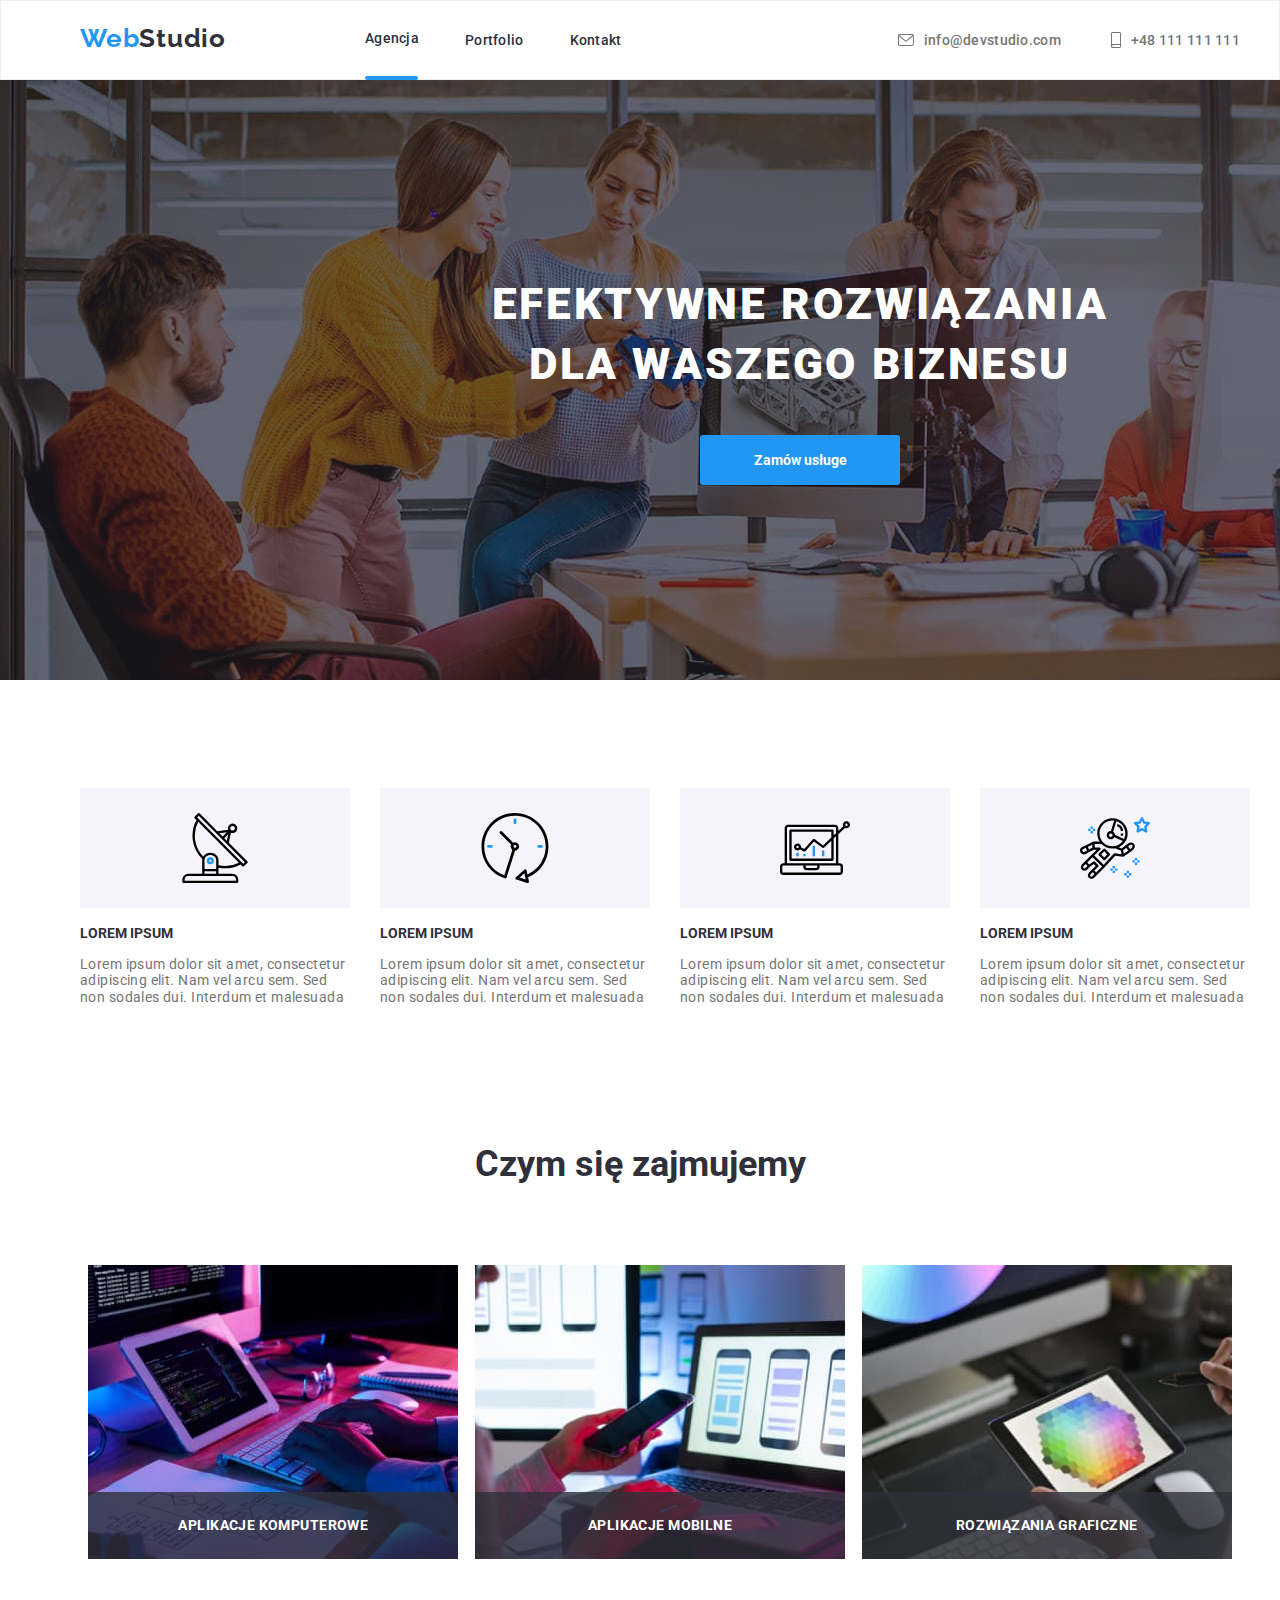
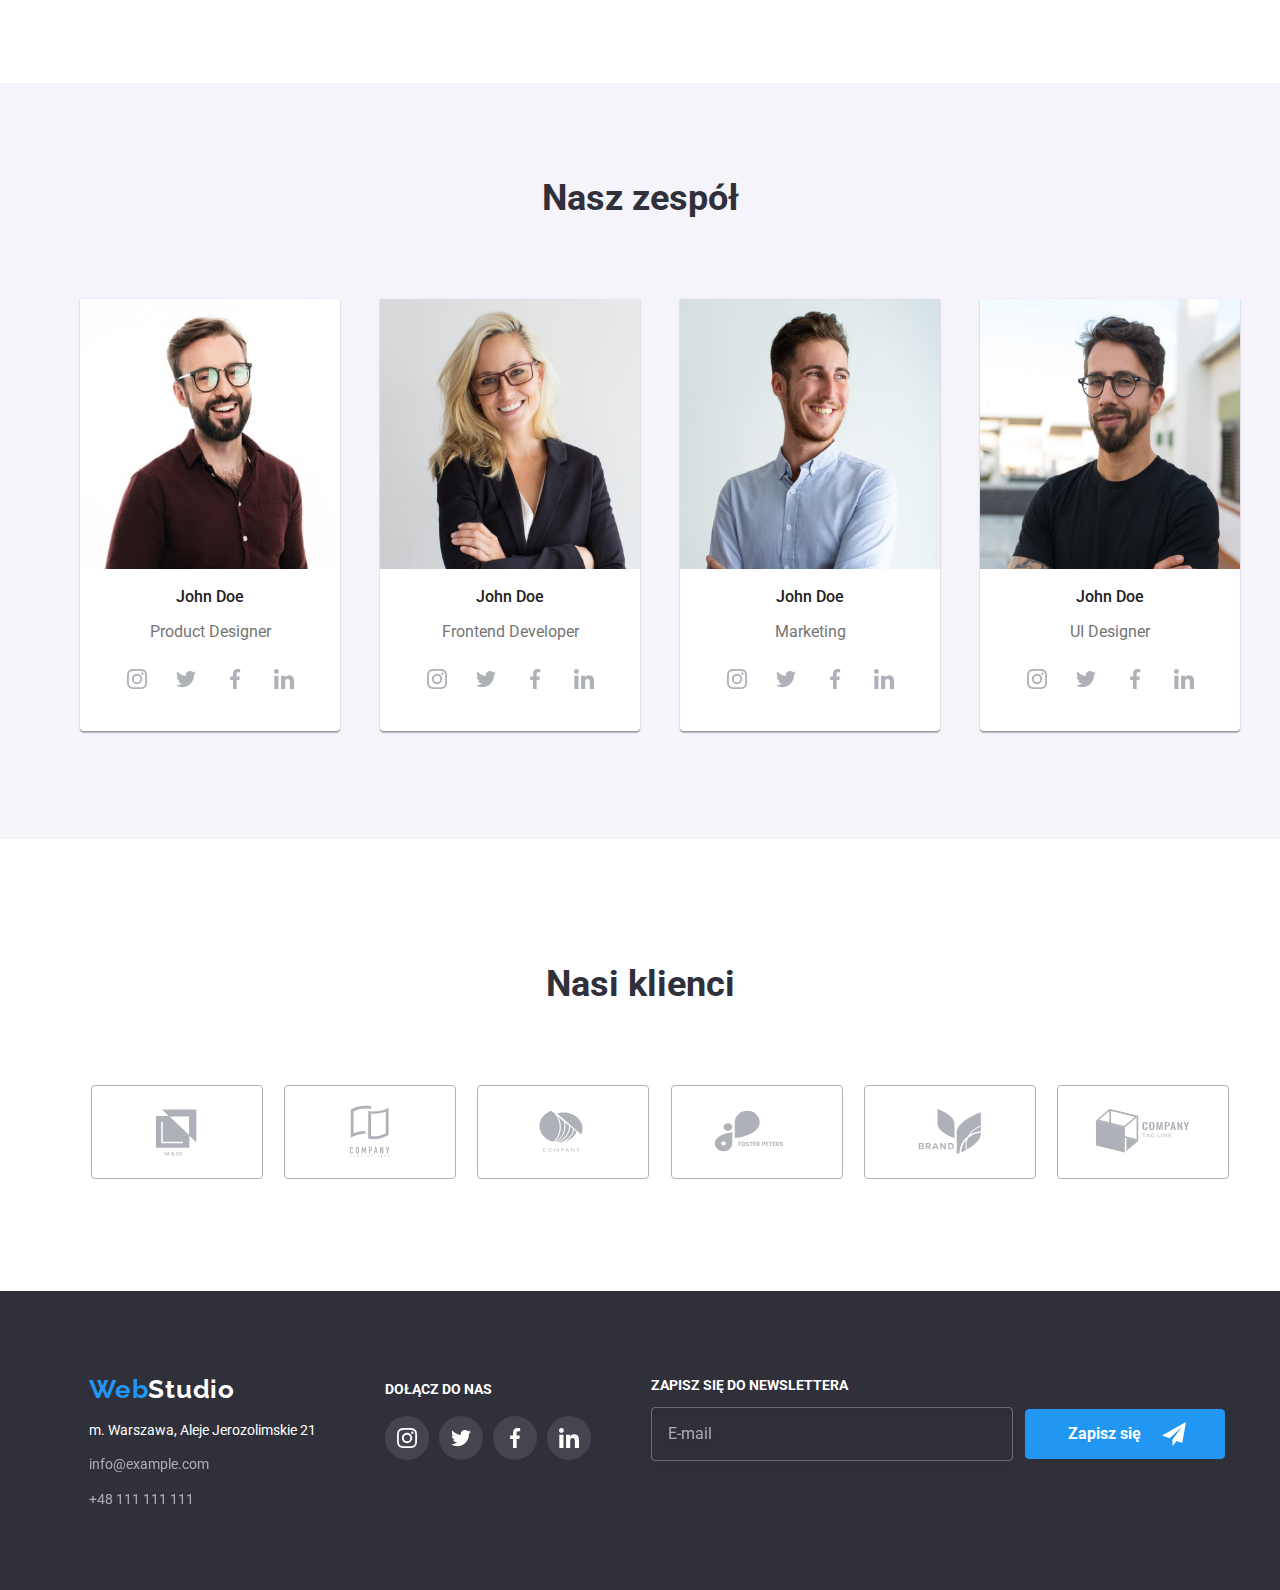
==== index.html @ 708cd302 "commit to main" ====
<!DOCTYPE html>
<html lang="pl">
<head>
    <meta charset="UTF-8">
    <meta http-equiv="X-UA-Compatible" content="IE=edge">
    <meta name="viewport" content="width=device-width, initial-scale=1.0">
    <title>Main Page</title>
    <link rel="stylesheet" href="./css/norm.css">
    <link rel="stylesheet" href="./css/style.css">
    <link href="https://fonts.googleapis.com/css2?family=Roboto:wght@400;500;700;900&display=swap" rel="stylesheet">
    <link href="https://fonts.googleapis.com/css2?family=Raleway:wght@700&display=swap" rel="stylesheet">
</head>
<body>
    <header>
        <div class="container">
            <nav class="navigation">
                    
                <ul class="nav-menu">
                    <li><a href="./index.html" class="logo"><span class="web">Web</span>Studio</a></li>
                    <li class="link"><a href="./index.html">Agencja</a>
                    <div class="underline"></div></li>
                    <li class="link"><a href="./portfolio.html">Portfolio</a></li>
                    <li class="link"><a href="#">Kontakt</a></li>
    
                </ul>

            <address>
                <ul class="header-address">
                        <li><a href="mailto:info@devstudio.com" class="mail"><svg class="icon" width="16" height="12">
                                <use href="./images/icons.svg#icon-envelope"></use>
                            </svg>
                            info@devstudio.com
                        </a>
                        </li>
                        <li><a href="tel:+48111111111" class="phone"><svg class="icon" width="10" height="16">
                                <use href="./images/icons.svg#icon-smartphone"></use>
                            </svg>
                           +48 111 111 111
                        </a>
                        </li>
                </ul>
                
            </address>
            </nav>
        </div>
    </header>
       
    <main> 
       <section class="slider">
            <div class="container">
                <h1>EFEKTYWNE ROZWIĄZANIA DLA WASZEGO BIZNESU</h1>
            
                <input type="button" class="service-button" value="Zamów usługe" data-modal-open>
             </div>
        </section>


    
    <section class="text-section">
        
     <div class="container">
            <ul class="lorem-ipsum" >
            
                <li class="lorem">
                    <svg class="lorem-icons" width="70" height="70">
                        <use href="./images/icons.svg#icon-antenna-1"></use>
                    </svg>
                    <h3>LOREM IPSUM</h3>
                    <p>Lorem ipsum dolor sit amet, consectetur adipiscing elit. Nam vel arcu sem. Sed non sodales dui. Interdum et malesuada</p></li>
                <li class="lorem">
                    <svg class="lorem-icons" width="70" height="70">
                        <use href="./images/icons.svg#icon-clock-1"></use>
                    </svg>
                    <h3>LOREM IPSUM</h3>
                    <p>Lorem ipsum dolor sit amet, consectetur adipiscing elit. Nam vel arcu sem. Sed non sodales dui. Interdum et malesuada</p></li>
                <li class="lorem">
                    <svg class="lorem-icons" width="70" height="70">
                        <use href="./images/icons.svg#icon-diagram-1"></use>
                    </svg>
                    <h3>LOREM IPSUM</h3>
                    <p>Lorem ipsum dolor sit amet, consectetur adipiscing elit. Nam vel arcu sem. Sed non sodales dui. Interdum et malesuada</p></li>
                <li class="lorem">
                    <svg class="lorem-icons" width="70" height="70">
                        <use href="./images/icons.svg#icon-astronaut-1"></use>
                    </svg>
                    <h3>LOREM IPSUM</h3>
                    <p>Lorem ipsum dolor sit amet, consectetur adipiscing elit. Nam vel arcu sem. Sed non sodales dui. Interdum et malesuada</p></li>
       
            </ul>
        </div>
    </section>
    
    <section class="doing">
        <div class="container">
            
            <h2>Czym się zajmujemy</h2>

                    <ul>
                        <li class="item-list">
                            
                                <img src="images/box1.jpg" width="370" height="294" alt="Programowanie na laptopie">
                                <p class="doing-examples">Aplikacje komputerowe</p>
                             

                        </li>
                        
                        <li class="item-list">
                                <img src="images/box2.jpg" width="370" height="294" alt="Programista używa telefonu przy laptopie">
                                <p class="doing-examples">Aplikacje mobilne</p>
                            
                        </li>

                        <li class="item-list">
                                <img src="images/box3.jpg" width="370" height="294" alt="Programista używa tableta przy laptopie">
                                <p class="doing-examples">Rozwiązania graficzne</p>

                        </li>

                    </ul>
                    

        </div>
    </section>
        
        <section class="team">

            <h2>Nasz zespół</h2>
           
            <div class="container">
                <ul class="our-team">
                    <li class="team-card"><img src="images/img(1).jpg" width="260" height="270" alt="Product Designer">
                        <p class="name">John Doe</p>
                        <p class="job">Product Designer</p>
                        <ul class="social-icons">
                            <li class="circle"><a href="#">
                                <svg class="social-media" width="20" height="20"> 
                                    <use href="./images/icons.svg#icon-instagram-2"></use>
                                </svg> </a></li>
                            <li class="circle"><a href="#">
                                <svg class="social-media" width="20" height="20">
                                      <use href="./images/icons.svg#icon-twitter-1"></use>
                                </svg></a></li>
                            <li class="circle"><a href="#">
                                <svg class="social-media" width="20" height="20">
                                      <use href="./images/icons.svg#icon-facebook-1"></use>
                                </svg></a></li>
                            <li class="circle"><a href="#">
                                <svg class="social-media" width="20" height="20">
                                        <use href="./images/icons.svg#icon-linkedin-1"></use>
                                </svg></a></li>
                        </ul>
                    </li>
                
                    <li class="team-card"><img src="images/img.jpg" width="260" height="270" alt="Frontend Developer">
                        <p class="name">John Doe</p>
                        <p class="job">Frontend Developer</p>
                        <ul class="social-icons">
                            <li class="circle"><a href="#">
                                <svg class="social-media" width="20" height="20">
                               <use href="./images/icons.svg#icon-instagram-2"></use>
                                </svg></a></li>
                            <li class="circle"><a href="#">
                                <svg class="social-media" width="20" height="20">
                               <use href="./images/icons.svg#icon-twitter-1"></use>
                                </svg></a></li>
                            <li class="circle"><a href="#">
                                <svg class="social-media" width="20" height="20">
                                    <use href="./images/icons.svg#icon-facebook-1"></use>
                                </svg></a></li>
                            <li class="circle"><a href="#">
                                <svg class="social-media" width="20" height="20">
                                        <use href="./images/icons.svg#icon-linkedin-1"></use>
                                </svg></a></li>
                        </ul>
                    </li>

                    <li class="team-card"><img src="images/img(2).jpg" width="260" height="270" alt="Marketing">
                        <p class="name">John Doe</p>
                        <p class="job">Marketing</p>
                        <ul class="social-icons">
                            <li class="circle"><a href="#">
                                <svg class="social-media" width="20" height="20">
                                    <use href="./images/icons.svg#icon-instagram-2"></use>
                                </svg></a></li>
                            <li class="circle"><a href="#">
                                <svg class="social-media" width="20" height="20">
                                    <use href="./images/icons.svg#icon-twitter-1"></use>
                                </svg></a></li>
                            <li class="circle"><a href="#">
                                <svg class="social-media" width="20" height="20">
                                    <use href="./images/icons.svg#icon-facebook-1"></use>
                                </svg></a></li>
                            <li class="circle"><a href="#">
                                <svg class="social-media" width="20" height="20">
                                    <use href="./images/icons.svg#icon-linkedin-1"></use>
                                </svg></a></li>
                        </ul>
                    </li>
                    <li class="team-card"><img src="images/img(3).jpg" width="260" height="270" alt="UI Designer">
                        <p class="name">John Doe</p>
                        <p class="job">UI Designer</p>
                        <ul class="social-icons">
                            <li class="circle"><a href="#">
                                <svg class="social-media" width="20" height="20">
                                    <use href="./images/icons.svg#icon-instagram-2"></use>
                                </svg></a></li>
                            <li class="circle"><a href="#">
                                <svg class="social-media" width="20" height="20">
                                    <use href="./images/icons.svg#icon-twitter-1"></use>
                                </svg></a></li>
                            <li class="circle"><a href="#">
                                <svg class="social-media" width="20" height="20">
                                    <use href="./images/icons.svg#icon-facebook-1"></use>
                                </svg></a></li>
                            <li class="circle"><a href="#">
                                <svg class="social-media" width="20" height="20">
                                    <use href="./images/icons.svg#icon-linkedin-1"></use>
                                </svg></a></li>
                        </ul>
                    </li>
                </ul>
            </div>

    </section>

    <section class="clients">
        <h2>Nasi klienci</h2>
        <div class="container">
            <ul class="our-clients">
                <li><a href="#">
                    <svg class="clients-icons" width="106px" height="60px"> 
                    <use href="./images/icons.svg#icon-Logo"></use>
                </svg></a></li>
                <li><a href="#">
                    <svg class="clients-icons" width="106px" height="60px">
                    <use href="./images/icons.svg#icon-Logo-1"></use>
                </svg></a></li>
                <li><a href="#">
                    <svg class="clients-icons" width="106px" height="60px">
                    <use href="./images/icons.svg#icon-Logo-2"></use>
                </svg></a></li>
                <li><a href="#">
                    <svg class="clients-icons" width="106px" height="60px">
                    <use href="./images/icons.svg#icon-Logo-3"></use>
                </svg></a></li>
                <li><a href="#">
                    <svg class="clients-icons" width="106px" height="60px">
                    <use href="./images/icons.svg#icon-Logo-4"></use>
                </svg></a></li>
                <li><a href="#">
                    <svg class="clients-icons" width="106px" height="60px">
                    <use href="./images/icons.svg#icon-Logo-5"></use>
                </svg></a></li>
            </ul>
        </div>
    </section>
    
</main>

<footer class="footer-nav">

    <div class="container">
        <div class="three-blocks">

                <address class='contact'>
                        <ul class="footer-contact">
                            <li class="footer-logo"><a href="index.html"><span class="web">Web</span>Studio</a></li>
                            <li>m. Warszawa, Aleje Jerozolimskie 21</li>
                            <li><a href="mailto:info@example.com" class="transparent">info@example.com</a></li>
                            <li><a href="tel:+48111111111" class="transparent">+48 111 111 111</a></li>
                        </ul>

                    </address>

                    <div class="footer-social">

                     <h4 class="join-us">DOŁĄCZ DO NAS</h4>

                        <ul class="social-icons-footer">
                            <li class="footer-circle"><a href="#">
                                <svg class="social-media-footer" width="20" height="20">
                                <use href="./images/icons.svg#icon-instagram-2"></use>
                                </svg></a></li>
                                <li class="footer-circle"><a href="#">
                                <svg class="social-media-footer" width="20" height="20">
                                <use href="./images/icons.svg#icon-twitter-1"></use>
                                </svg></a></li>
                                <li class="footer-circle"><a href="#">
                                <svg class="social-media-footer" width="20" height="20">
                                <use href="./images/icons.svg#icon-facebook-1"></use>
                                </svg></a></li>
                                <li class="footer-circle"><a href="#">
                                <svg class="social-media-footer" width="20" height="20">
                                <use href="./images/icons.svg#icon-linkedin-1"></use>
                                </svg></a></li>
                        </ul>
                    </div>

                    <div class="footer-newsletter">
                        <p>ZAPISZ SIĘ DO NEWSLETTERA</p>
                        <div class="newsletter-box">
                            <form>
                                <label for="email" class="newsletter-mail">
                                    <input type="email" name="email" placeholder="E-mail" required>
                                </label>
                            </form>
                                <div class="send-button">
                                    <button class="button-newsletter" data-modal-open type="submit">Zapisz się
                                    <svg class="send-icon" width="24" height="24"><use href="./images/icons.svg#icon-icon-send"></use></svg>
                                        </button>
                                </div>
                            
                        </div>
                    </div>
        </div>
    </div>
    

</footer>

<div class="backdrop is-hidden" data-modal>
    <div class="modal">
        <button type="button" class="close-btn" data-modal-close><svg class="close" width="11" height="11"><use href="./images/icons.svg#icon-Vector-5"></use></svg></button>
                   
                 <form>
                                       
                        <h3>Zostaw swoje dane w formularzu poniżej</h3>

                        <div class="box-modal">
                           
                           <div class="modal-label">
                            <label for="name">
                                    Imie</label>
                                    
                                    <input type="text" name="username" id="name" class="form-input"/>
                                    <svg class="modal-icon" width="12" height="12">
                                        <use href="images/icons.svg#icon-Vector-4"></use>
                                    </svg>
                            </div>

                            <div class="modal-label">
                                <label for="phone">
                                    Telefon
                                </label>
                                
                                    <input type="tel" name="phone" id="phone" class="form-input" />
                                    <svg class="modal-icon" width="13" height="13">
                                        <use href="images/icons.svg#icon-Vector-2"></use>
                                    </svg>
                            </div>
                            
                            <div class="modal-label">
                                <label for="user_email">
                                    Email
                                    </label>
                                    <input type="email" name="email" id="user_email" class="form-input" />
                                    <svg class="modal-icon" width="15" height="12">
                                        <use href="images/icons.svg#icon-Vector-3"></use>
                                    </svg>


                            </div>
                            <div class="modal-label">
                                    <label>
                                        Komentarz
                                     </label>

                                        <textarea name="feedback" rows="5" placeholder="Wprowadź tekst"  class="form-textarea"></textarea>
                            </div>
                        
                       
                                
                             <label class="custom-checkbox">
                                        <input type="checkbox" name="accept" value="reg-accept" required />
                                        <span class="checkbox-icon">
                                        <svg width="16px" height="15px">
                                            <use href="images/icons.svg#icon-Vector"></use>
                                        </svg>
                                    </span>
                                        <span class="checkbox-label">Oświadczam iż akceptuję <a href="#">Regulamin</a> i <a href="#">Politykę Prywatności</a>
                                        </span>
                                        
                                </label>

                            <button type="submit" class="modal-button">Wyślij</button>
                        </div>
                    </form>
            
        </div>
    </div>
</div>


<script src="./js/modal.js"></script>
</body>

</html>
---- css/norm.css ----
/*! normalize.css v8.0.1 | MIT License | github.com/necolas/normalize.css */

/* Document
   ========================================================================== */

/**
 * 1. Correct the line height in all browsers.
 * 2. Prevent adjustments of font size after orientation changes in iOS.
 */

html {
    line-height: 1.15;
    /* 1 */
    -webkit-text-size-adjust: 100%;
    /* 2 */
}

/* Sections
   ========================================================================== */

/**
 * Remove the margin in all browsers.
 */

body {
    margin: 0;
}

/**
 * Render the `main` element consistently in IE.
 */

main {
    display: block;
}

/**
 * Correct the font size and margin on `h1` elements within `section` and
 * `article` contexts in Chrome, Firefox, and Safari.
 */

h1 {
    font-size: 2em;
    margin: 0.67em 0;
}

/* Grouping content
   ========================================================================== */

/**
 * 1. Add the correct box sizing in Firefox.
 * 2. Show the overflow in Edge and IE.
 */

hr {
    box-sizing: content-box;
    /* 1 */
    height: 0;
    /* 1 */
    overflow: visible;
    /* 2 */
}

/**
 * 1. Correct the inheritance and scaling of font size in all browsers.
 * 2. Correct the odd `em` font sizing in all browsers.
 */

pre {
    font-family: monospace, monospace;
    /* 1 */
    font-size: 1em;
    /* 2 */
}

/* Text-level semantics
   ========================================================================== */

/**
 * Remove the gray background on active links in IE 10.
 */

a {
    background-color: transparent;
}

/**
 * 1. Remove the bottom border in Chrome 57-
 * 2. Add the correct text decoration in Chrome, Edge, IE, Opera, and Safari.
 */

abbr[title] {
    border-bottom: none;
    /* 1 */
    text-decoration: underline;
    /* 2 */
    text-decoration: underline dotted;
    /* 2 */
}

/**
 * Add the correct font weight in Chrome, Edge, and Safari.
 */

b,
strong {
    font-weight: bolder;
}

/**
 * 1. Correct the inheritance and scaling of font size in all browsers.
 * 2. Correct the odd `em` font sizing in all browsers.
 */

code,
kbd,
samp {
    font-family: monospace, monospace;
    /* 1 */
    font-size: 1em;
    /* 2 */
}

/**
 * Add the correct font size in all browsers.
 */

small {
    font-size: 80%;
}

/**
 * Prevent `sub` and `sup` elements from affecting the line height in
 * all browsers.
 */

sub,
sup {
    font-size: 75%;
    line-height: 0;
    position: relative;
    vertical-align: baseline;
}

sub {
    bottom: -0.25em;
}

sup {
    top: -0.5em;
}

/* Embedded content
   ========================================================================== */

/**
 * Remove the border on images inside links in IE 10.
 */

img {
    border-style: none;
}

/* Forms
   ========================================================================== */

/**
 * 1. Change the font styles in all browsers.
 * 2. Remove the margin in Firefox and Safari.
 */

button,
input,
optgroup,
select,
textarea {
    font-family: inherit;
    /* 1 */
    font-size: 100%;
    /* 1 */
    line-height: 1.15;
    /* 1 */
    margin: 0;
    /* 2 */
}

/**
 * Show the overflow in IE.
 * 1. Show the overflow in Edge.
 */

button,
input {
    /* 1 */
    overflow: visible;
}

/**
 * Remove the inheritance of text transform in Edge, Firefox, and IE.
 * 1. Remove the inheritance of text transform in Firefox.
 */

button,
select {
    /* 1 */
    text-transform: none;
}

/**
 * Correct the inability to style clickable types in iOS and Safari.
 */

button,
[type="button"],
[type="reset"],
[type="submit"] {
    -webkit-appearance: button;
}

/**
 * Remove the inner border and padding in Firefox.
 */

button::-moz-focus-inner,
[type="button"]::-moz-focus-inner,
[type="reset"]::-moz-focus-inner,
[type="submit"]::-moz-focus-inner {
    border-style: none;
    padding: 0;
}

/**
 * Restore the focus styles unset by the previous rule.
 */

button:-moz-focusring,
[type="button"]:-moz-focusring,
[type="reset"]:-moz-focusring,
[type="submit"]:-moz-focusring {
    outline: 1px dotted ButtonText;
}

/**
 * Correct the padding in Firefox.
 */

fieldset {
    padding: 0.35em 0.75em 0.625em;
}

/**
 * 1. Correct the text wrapping in Edge and IE.
 * 2. Correct the color inheritance from `fieldset` elements in IE.
 * 3. Remove the padding so developers are not caught out when they zero out
 *    `fieldset` elements in all browsers.
 */

legend {
    box-sizing: border-box;
    /* 1 */
    color: inherit;
    /* 2 */
    display: table;
    /* 1 */
    max-width: 100%;
    /* 1 */
    padding: 0;
    /* 3 */
    white-space: normal;
    /* 1 */
}

/**
 * Add the correct vertical alignment in Chrome, Firefox, and Opera.
 */

progress {
    vertical-align: baseline;
}

/**
 * Remove the default vertical scrollbar in IE 10+.
 */

textarea {
    overflow: auto;
}

/**
 * 1. Add the correct box sizing in IE 10.
 * 2. Remove the padding in IE 10.
 */

[type="checkbox"],
[type="radio"] {
    box-sizing: border-box;
    /* 1 */
    padding: 0;
    /* 2 */
}

/**
 * Correct the cursor style of increment and decrement buttons in Chrome.
 */

[type="number"]::-webkit-inner-spin-button,
[type="number"]::-webkit-outer-spin-button {
    height: auto;
}

/**
 * 1. Correct the odd appearance in Chrome and Safari.
 * 2. Correct the outline style in Safari.
 */

[type="search"] {
    -webkit-appearance: textfield;
    /* 1 */
    outline-offset: -2px;
    /* 2 */
}

/**
 * Remove the inner padding in Chrome and Safari on macOS.
 */

[type="search"]::-webkit-search-decoration {
    -webkit-appearance: none;
}

/**
 * 1. Correct the inability to style clickable types in iOS and Safari.
 * 2. Change font properties to `inherit` in Safari.
 */

::-webkit-file-upload-button {
    -webkit-appearance: button;
    /* 1 */
    font: inherit;
    /* 2 */
}

/* Interactive
   ========================================================================== */

/*
 * Add the correct display in Edge, IE 10+, and Firefox.
 */

details {
    display: block;
}

/*
 * Add the correct display in all browsers.
 */

summary {
    display: list-item;
}

/* Misc
   ========================================================================== */

/**
 * Add the correct display in IE 10+.
 */

template {
    display: none;
}

/**
 * Add the correct display in IE 10.
 */

[hidden] {
    display: none;
}
---- css/style.css ----
/* Basic */

:root {
    --basic-color:#2196F3;
    --second-color: #212121;
    --background-one:#2F303A;
    --background-two:#F5F4FA;
    --contact-color: #757575;
    --overlay:#2F303A66;

}


a , li {
    text-decoration: none;
    font-style: normal;
    color: var(--background-one);
    
}

ul {
    display: flex;
    list-style: none;

}

body {
    font-family: "Roboto", "Raleway", sans-serif;
    background-color:#FFFFFF;
    font-size: 14px;
    font-style: normal;
    color: var(--background-one);
    line-height: 1.17;
    font-weight: 400;
 
}

.container {
    width: 1200px;
    margin: 0 auto;
  
}

.section {
    padding: 94px 0 94px 0;
}


/*Header*/  

header {
    border: 1px solid #EEEEEE;
}
.navigation {
    display: flex;
    align-items: center;
    justify-content: space-between;
    padding: 15px 0;
    letter-spacing: 0.02em;
    font-weight: 500;
    
}  

.nav-menu {
    display: flex;
       font-size: 14px;
        line-height: 16px;
        letter-spacing: 0.02em;
        align-items: center;
        justify-content: flex-start;

}

.nav-menu li:nth-of-type(2) {
    padding-left: 93px;
    
    
}

.nav-menu li {
    max-width: 254px;
    margin-right: 46px;
    
    
}

.link>a {
        transition-duration: 250ms;
        transition-timing-function: cubic-bezier(0.4, 0, 0.2, 1);
        transition-property: color;
}

.link :hover {
    color: var(--basic-color);
   
}

.underline {
    position: relative;
    top: 30px;
    
}      

.underline::after {
    content: "";
    background: #2196f3;
    border-radius: 2px;
    width: 53px;
    height: 4px;
    display: block;
}


.link :focus {
    color: var(--basic-color);
    
}

.logo {
    font-size: 26px;
    font-weight: 700;
    font-family: Raleway;
    letter-spacing: 0.03em;


}

.web {
    color: var(--basic-color);
    
}

.header-address {
    display: flex;
    justify-content: flex-end;
    align-items: center;
    font-weight: 500;
    gap: 50px;
    font-size: 14px;
    line-height: 16px;
    letter-spacing: 0.02em; 

}

.header-address>li>a {
    transition-duration: 250ms;
        transition-timing-function: cubic-bezier(0.4, 0, 0.2, 1);
        transition-property: color;
}

.header-address>li>a>svg {
    transition-duration: 250ms;
        transition-timing-function: cubic-bezier(0.4, 0, 0.2, 1);
        transition-property: color;
}


.header-address li :hover,
.header-address li :focus {
    color: var(--basic-color);
   
}

.header-address li :hover svg,
.header-address li :focus svg {
   fill: var(--basic-color);
}

.phone,
.mail{
    display: flex;
    align-items: center;
    color: var(--contact-color);
}

.icon {
    fill: var(--contact-color);
    padding-right: 10px;
    
}


/* slider */

.slider {
    background-image: linear-gradient(var(--overlay), var(--overlay)),
                            url("../images/slider.jpg");
    background-color: rgba(47, 48, 58, 0.4);
    height: 600px;
    width: 1600px;
    background-size: contain ;
    text-align: center;
    display: flex;
    justify-content: center;
    align-items: center;
    background-position: center;
    margin: auto;         
}


h1 {
    color: #FFFFFF;
    text-align: center;
    font-weight: 900;
    font-size: 44px;
    letter-spacing: 0.06em;
    line-height: 1.36;
    width: 696px;
    margin: auto;
    padding-bottom: 40px;
    
}


.service-button {
        background-color: var(--basic-color);
        color: #fff;
        cursor: pointer;
        border: none;
        border-radius: 3px;
        font-weight: 700;
        line-height: 1.9;
        width: 200px;
        height: 50px;  
         
}

/*modal overlay*/

.backdrop {
    position: fixed;
    top: 0;
    left: 0;
    width: 100%;
    height: 100%;
    background-color: rgba(0, 0, 0, 0.5);

    transition-duration: 250ms;
    transition-property: opacity, visibility;
    
}

.modal {
    background-color: #fff;
    position: absolute;
    width: 528px;
    height: 581px;
    top: 50%;
    left: 50%;
    transform: translate(-50%, -50%);
    box-shadow: 0px 1px 3px rgba(0, 0, 0, 0.12), 0px 1px 1px rgba(0, 0, 0, 0.14), 0px 2px 1px rgba(0, 0, 0, 0.2);
    border-radius: 4px;
        
}

.modal-label {
    display: flex;
    flex-direction: column;
   
}

.modal-label label {
    padding-left: 40px;
    padding-bottom: 4px;
    padding-top: 10px;
    color: #757575;
}

.input-container {
    position: relative;
}




.modal-icon {
        position: absolute;
        fill: #212121;
       margin-left: 55px;  
       margin-top: 51px;     
        box-sizing: border-box;
        transform: translate(-50%, -50%);
        pointer-events: none;
        z-index: 1;
}



form h3 {
    text-align: center;
    font-size: 20px;
    font-weight: 700;
    line-height: 1.2;
    margin-top: 40px;
    color: #212121;
   
}


.statue a {
    color: var(--basic-color);
    text-decoration: underline;
}

.form-input{
    width: 418px;
    height: 40px;
    margin: auto;
    display: flex;
    align-items: center;
    justify-content: center;
    border: 1px solid rgba(33, 33, 33, 0.2);
    border-radius: 4px;
    position: relative;
    padding-left: 30px;
    transition-duration: 250ms;
        transition-timing-function: cubic-bezier(0.4, 0, 0.2, 1);
        transition-property: border;
}

.form-input:focus-within,
.form-input:hover {
    border: 1px solid var(--basic-color);
    outline: none;
    fill: var(--basic-color)
    
}


 .form-input:checked+.modal-icon {
     fill: var(--basic-color);
 }


form textarea {
    resize: none;
    width: 432px;
    height: 108px;
    margin: auto;
    display: block;
    align-items: center;
    justify-content: center;
    border: 1px solid rgba(33, 33, 33, 0.2);
    border-radius: 4px;
    padding-left: 16px;
    padding-top: 12px;
    transition-duration: 250ms;
        transition-timing-function: cubic-bezier(0.4, 0, 0.2, 1);
        transition-property: border;

}

.form-textarea:focus-within,
.form-textarea:hover {
    border: 1px solid var(--basic-color);
        outline: none;
        
}



.modal-button {
    background-color: var(--basic-color);
    color: #fff;
    cursor: pointer;
    border: none;
    border-radius: 3px;
    font-weight: 700;
    line-height: 1.9;
    width: 200px;
    height: 50px;
    box-shadow: 0px 4px 4px rgba(0, 0, 0, 0.15);
    font-size: 16px;
    display: flex;
    justify-content: center;
    align-items: center;
    margin: auto;
}

.custom-checkbox {
    display: flex;
    align-items: center;
    padding-left: 55px;
     padding-bottom: 10px;
     padding-top: 20px;
        
}

.custom-checkbox input[type="checkbox"] {
    display: none;
}

.checkbox-icon {
    width: 16px;
    height: 15px;
    border: 2px solid #212121;
    margin-right: 8px;
    border-radius: 4px;
}

.custom-checkbox input[type="checkbox"]:checked+.checkbox-icon {
    background-color: var(--basic-color);
    border-color: var(--basic-color);
}


.checkbox-label {
    color: #757575;
}

.checkbox-label a {
    color: var(--basic-color);
    text-decoration: underline;
}



.close-btn {
    position: absolute;
    top: 8px;
    right: 8px;
    width: 30px;
    height: 30px;
    background-color: #FFFFFF;
    border: 1px solid rgba(0, 0, 0, 0.1);
    border-radius: 50%;
    cursor: pointer;
}

.close {
    display: flex;
    justify-content: center;
    align-self: center;
    text-align: center;
    margin: auto;
}



.is-hidden {
    opacity: 0;
    visibility: hidden;
    pointer-events: none;
}




/* service offer */

.grid {
    display: flex;
    flex-wrap: wrap;
    gap: 30px;
    padding: 0 15px;
    margin-bottom: 94px;

}

.box {
    position: relative;
    overflow: hidden;
}

.page-up {
    position: absolute;
    top: 0;
    left: 0;
    width: 100%;
    height: 100%;
    background-color: var(--basic-color);
    color: #FFFFFF;
    font-size: 18px;
    letter-spacing: 0.03em;
    padding-left: 24px;
    padding-top: 49px;
    line-height: 1.55;

    transform: translatey(100%);
    transition: transform 250ms ease-in-out;
}

.box:hover .page-up {
    transform: translatey(0);
}



.grid >li:hover {
    box-shadow: 0px 1px 1px rgba(0, 0, 0, 0.12), 0px 4px 4px rgba(0, 0, 0, 0.06), 1px 4px 6px rgba(0, 0, 0, 0.16);
    
}



.grid>li:focus {
    box-shadow: 0px 1px 1px rgba(0, 0, 0, 0.12), 0px 4px 4px rgba(0, 0, 0, 0.06), 1px 4px 6px rgba(0, 0, 0, 0.16);
}

.description {
    border: 1px solid #EEEEEE;
    border-top: none;
    padding: 20px 0 4px 24px;
}


/* Lorem Ipsum */


.lorem-ipsum{
    padding-top: 94px;

}

.lorem {
     padding-right: 30px;
     
}

.lorem>svg {
    background-color: var(--background-two);
    padding: 25px 100px;
    
}

.lorem h3 {
    font-size: 14px;
}

.lorem p {
    color: #757575;
    letter-spacing: 0.03em;
    font-size: 14px;
    width: 270px;
}


/* What are we doing */


 h2 {
    font-size: 36px;
    padding-bottom: 50px;
    text-align: center;
    padding-top: 94px;
}



.doing-examples {
        position: absolute;
        width: 100%;
        font-size: 14px;
        letter-spacing: 0.03em;
        line-height: 0.88;
        font-weight: 700;
        background-color: rgba(47, 48, 58, 0.8);
        color: #fff;
        display: flex;
        padding-top: 27px ;
        padding-bottom: 27px;
        margin: auto;
        justify-content: space-around;
        text-transform: uppercase;
        
}

.item-list {
    position: relative;
    gap: 30px;
    margin: auto;
    padding-bottom: 94px;
    display: flex;
    align-items: self-end;
}





/* Our team */

.circle {
    width: 44px;
    height: 44px;
    border-radius: 50%;

transition-duration: 250ms;
    transition-timing-function: cubic-bezier(0.4, 0, 0.2, 1);
    transition-property: background-color;
      
}

.circle:hover,
.circle:focus {
    background-color: var(--basic-color);
    
}

.social-media:hover,
.social-media:focus {
    fill: #FFFFFF;
}

.circle:hover .social-media {
    fill: #ffffff;
}

.social-media {
    display: block;
    align-items: center;
    fill: #afb1b8;
    margin: 12px;

    transition-duration: 250ms;
        transition-timing-function: cubic-bezier(0.4, 0, 0.2, 1);
        transition-property: fill;
}

.social-icons {
    display: flex;
    align-items: center;
    justify-content: space-around;
    margin-left: 32px;
    margin-right: 32px;
    padding: 0;
    margin-bottom: 30px;
        
}

.team {
    background-color: var(--background-two) ;
    padding-bottom: 94px;
    
}

.our-team {
    justify-content: space-between;

}

.name {
    color: var(--second-color);
    font-weight: 500;
    font-size: 16px;
}

.job {
    color: var(--contact-color);
    font-size: 16px;
}

.team-card {
    box-shadow: 0px 1px 3px rgba(0, 0, 0, 0.12), 0px 1px 1px rgba(0, 0, 0, 0.14), 0px 2px 1px rgba(0, 0, 0, 0.2);
    border-radius: 0px 0px 4px 4px;
    background-color: #FFFFFF;
    text-align: center;
    
}


/* Offer categories */
/* service categories buttons */

.buttons {
    display: flex;
    justify-content: center;
    gap: 8px;
    border: none;
    border-radius: 4px;


}

.service-categories {
    padding: 94px 0 34px;

}

.categories:hover,
.categories:focus {
    background-color: var(--basic-color);
    color: #FFFFFF;
    box-shadow: 0px 3px 1px rgba(0, 0, 0, 0.1), 0px 1px 2px rgba(0, 0, 0, 0.08), 0px 2px 2px rgba(0, 0, 0, 0.12);
        border-radius: 4px;
}


.categories {
background-color: var(--background-two);
    cursor: pointer;
    padding: 15px;
    border: none;
    border-radius: 3px;
    line-height: 1.6;
    font-weight: 500;
        font-size: 16px;
        padding: 6px 22px;

        transition-duration: 250ms;
            transition-timing-function: cubic-bezier(0.4, 0, 0.2, 1);
            transition-property: background-color,color;
        
}

/* Offer */

.offer {
    font-size: 16px;
    font-weight: 600;
    line-height: 2;
    font-weight: 700;
}

.category {
    font-size: 16px;
    color: var(--contact-color);
    line-height: 1.9;
    
 }

/*Our clients */

.our-clients {
    justify-content: space-around;
    padding-bottom: 94px;
    display: flex;
}

.clients-icons {
    border: 1px solid #AFB1B8;
    border-radius: 4px;
    fill: #AFB1B8;
    padding: 16px 32px;

transition-duration: 250ms;
    transition-timing-function: cubic-bezier(0.4, 0, 0.2, 1);
    transition-property: color,fill;
     
}

.clients-icons:hover,
.clients-icons:focus {
    fill:var(--basic-color);
    border-color: var(--basic-color);
        
}


/*Footer navigation*/

.contact {
    padding-top: 60px;
    padding-bottom: 60px;
}


.footer-contact {
   display: block;
    
}

.footer-nav {
    background-color: var(--background-one);
}

.contact>ul>li {
    color: #FFFFFF;
    padding: 9px;

    transition-duration: 250ms;
        transition-timing-function: cubic-bezier(0.4, 0, 0.2, 1);
        transition-property: color;
}

.contact>ul>li>a :not(:first-child){
    transition-duration: 250ms;
        transition-timing-function: cubic-bezier(0.4, 0, 0.2, 1);
        transition-property: color;
}

.transparent {
    color: #FFFFFF;
    opacity: 0.6;
}


.contact>ul>li>a :not(:first-child):hover {

    color: var(--basic-color);

}

.contact>ul>li>a:focus {

    color: var(--basic-color);

}

.footer-logo {
    font-size: 26px;
    font-weight: 700;
    font-family: "Raleway";
    cursor: pointer;
    letter-spacing: 0.03em;

}

.footer-logo>a {
    color: #FFFFFF;
}

h4 {
    color: #FFFFFF;
    display: flex;
    font-size: 14px;
}

.footer-circle {
    width: 44px;
    height: 44px;
    border-radius: 50%;
    background-color: rgb(255, 255, 255 , 0.1);

    transition-duration: 250ms;
        transition-timing-function: cubic-bezier(0.4, 0, 0.2, 1);
        transition-property: background-color;
    
}

.footer-circle:hover,
.footer-circle:focus {
    background-color: var(--basic-color);

}


.circle:hover,.circle:focus .social-media {
    fill: #ffffff;
}

.social-media-footer {
    display: block;
    align-items: center;
    fill: #FFFFFF;
    margin: 12px;
}

.social-icons-footer {
    display: flex;
    justify-content: space-between;
    gap: 10px;
    padding: 0;
    
}

.three-blocks {
    display: flex;
    gap: 60px;
}

.footer-social {
    padding-top:72px ;
    
    
}

.footer-newsletter {
    padding-top: 72px;
}

.footer-newsletter p {
    font-weight: 700;
    color: #FFFFFF;
}


.newsletter-box {
    display: flex;
    align-items: center;
    
}

.newsletter-box input {
    background-color: inherit;
    border: 1px solid rgba(255, 255, 255, 0.3);
        filter: drop-shadow(0px 4px 4px rgba(0, 0, 0, 0.15));
        border-radius: 4px;
        width: 342px;
        height: 50px;
        padding-left: 16px;
}

.newsletter-box ::placeholder {
    font-size: 16px;
    color: rgba(255, 255, 255, 0.6);
}

.send-button {
    display: flex;
    justify-content: space-between;
    position: relative;
    margin-left: 12px;
     
}

.send-button button {
    display: flex;
    justify-content: flex-start;
    align-items: center;
    width: 200px;
    height: 50px;
     background-color: var(--basic-color);
     box-shadow: rgba(0, 0, 0, 0.15);
     border-radius: 4px;
     border: 1px ;
    color: #fff;
    cursor: pointer;
    font-weight: 700;
    font-size: 16px;
     padding-left: 42px;
     border: 1px solid var(--basic-color);
}

.send-icon {
    display: flex;
    position: absolute;
    margin-left: 94px;
    fill: #fff;
}
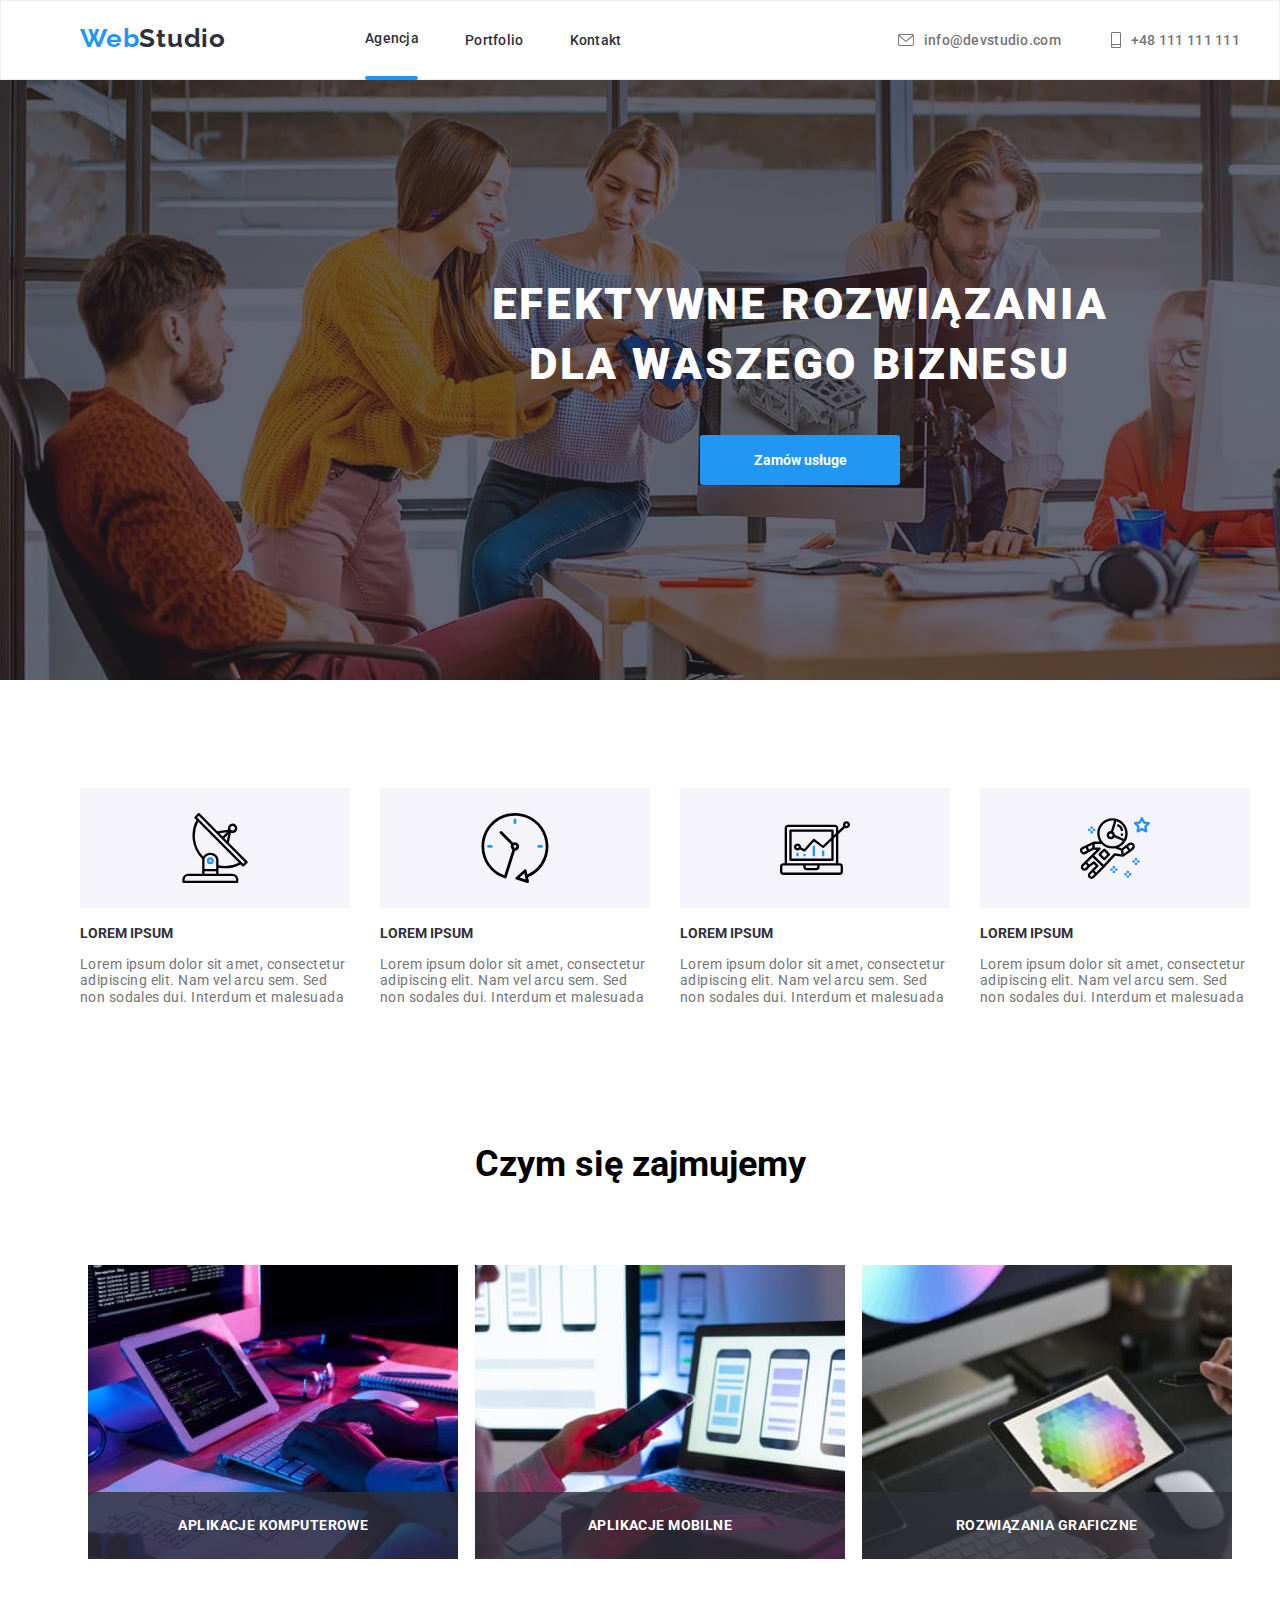
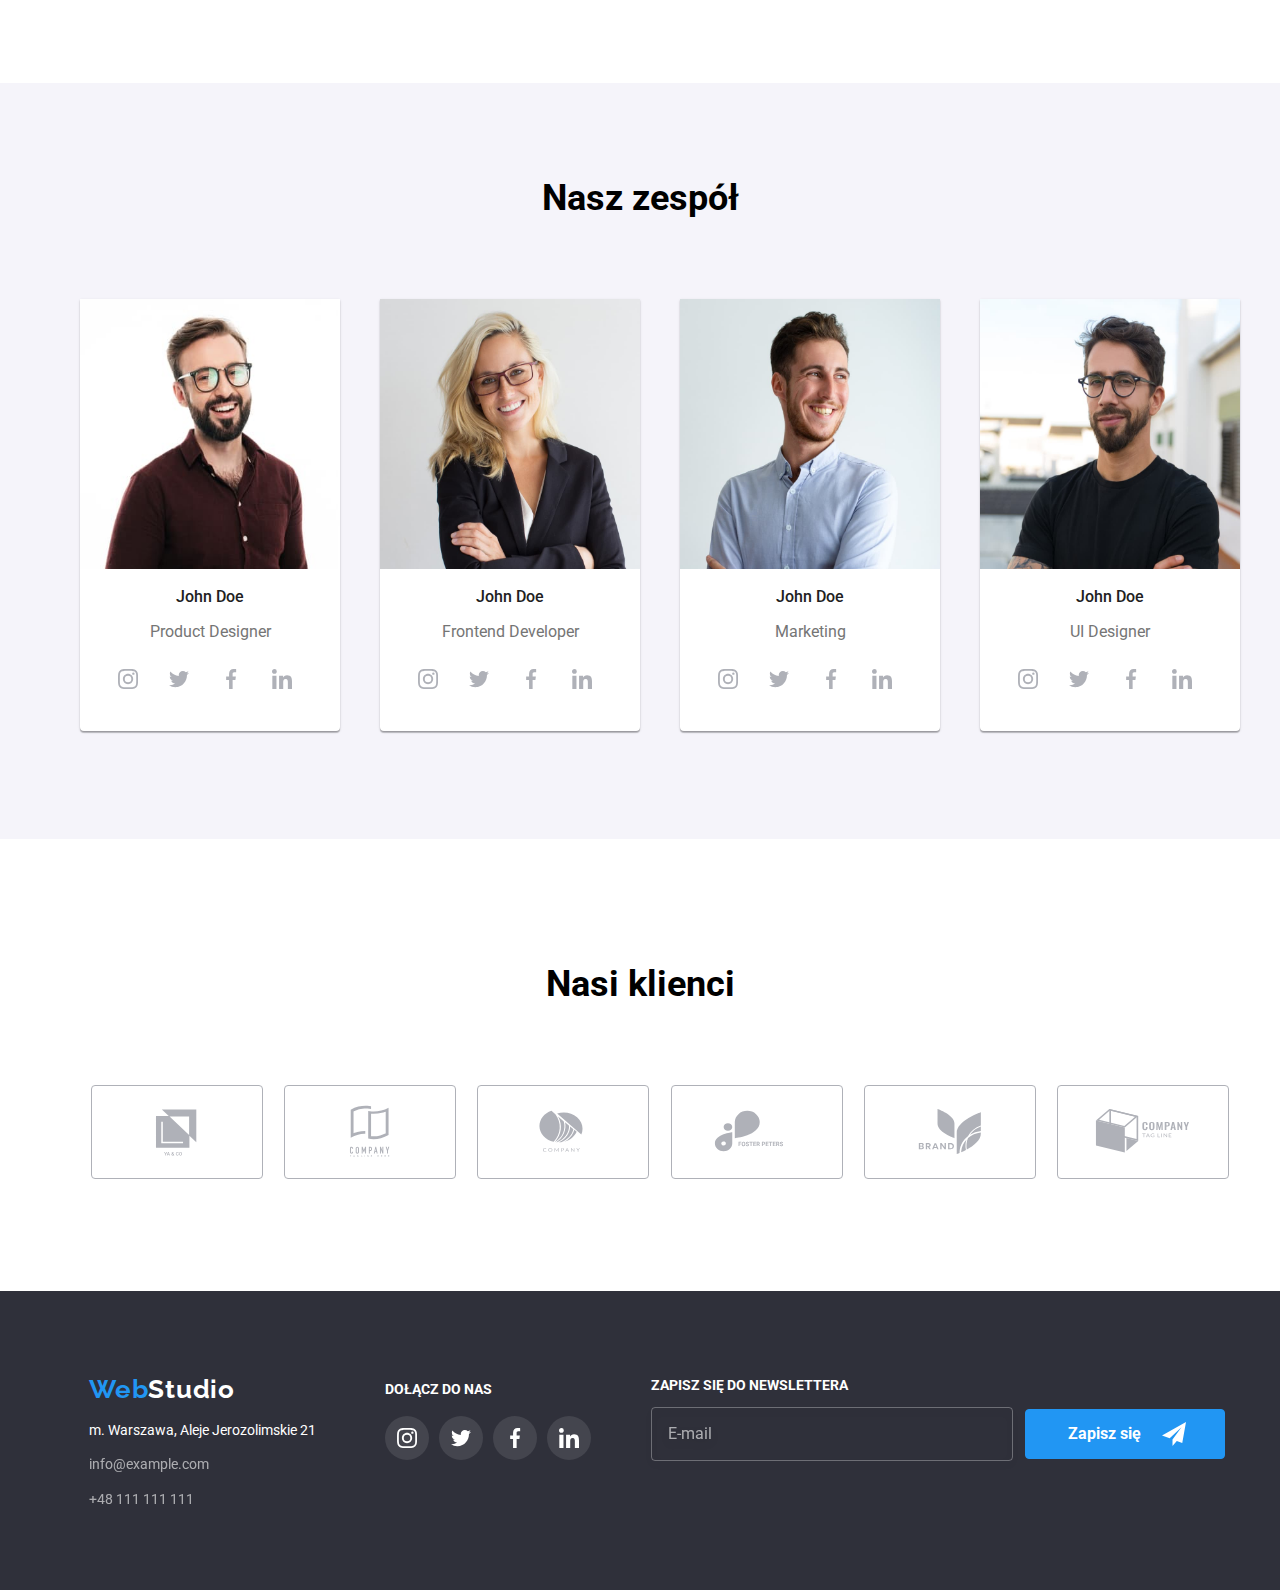
==== commit 5ce5a527: "commit" ====
--- a/index.html
+++ b/index.html
@@ -6,33 +6,35 @@
     <meta name="viewport" content="width=device-width, initial-scale=1.0">
     <title>Main Page</title>
     <link rel="stylesheet" href="./css/norm.css">
-    <link rel="stylesheet" href="./css/style.css">
+    <link rel="stylesheet" href="./css/main.min.css">
     <link href="https://fonts.googleapis.com/css2?family=Roboto:wght@400;500;700;900&display=swap" rel="stylesheet">
     <link href="https://fonts.googleapis.com/css2?family=Raleway:wght@700&display=swap" rel="stylesheet">
 </head>
 <body>
-    <header>
-        <div class="container">
-            <nav class="navigation">
+    <header class="main-header">
+        
+        <div class="container main-header_wrapper">
+            
+            <nav class="main-header_navigation">
                     
-                <ul class="nav-menu">
-                    <li><a href="./index.html" class="logo"><span class="web">Web</span>Studio</a></li>
-                    <li class="link"><a href="./index.html">Agencja</a>
-                    <div class="underline"></div></li>
-                    <li class="link"><a href="./portfolio.html">Portfolio</a></li>
-                    <li class="link"><a href="#">Kontakt</a></li>
+                <ul class="main-header_menu main-menu">
+                    <li class="main-menu_item page-link"><a href="./index.html" class="page-link_logo"><span class="page-link_logo page-link_logo--highlighted">Web</span>Studio</a></li>
+                    <li class="main-menu_item"><a href="./index.html">Agencja</a>
+                    <div class="main-menu_item main-menu_item--underline"></div></li>
+                    <li class="main-menu_item"><a href="./portfolio.html">Portfolio</a></li>
+                    <li class="main-menu_item"><a href="#">Kontakt</a></li>
     
                 </ul>
 
             <address>
-                <ul class="header-address">
-                        <li><a href="mailto:info@devstudio.com" class="mail"><svg class="icon" width="16" height="12">
+                <ul class="main-header_address">
+                        <li><a href="mailto:info@devstudio.com" class="main-header_link main-header_link--with-icon"><svg class="main-header_icon" width="16" height="12">
                                 <use href="./images/icons.svg#icon-envelope"></use>
                             </svg>
                             info@devstudio.com
                         </a>
                         </li>
-                        <li><a href="tel:+48111111111" class="phone"><svg class="icon" width="10" height="16">
+                        <li><a href="tel:+48111111111" class="main-header_link main-header_link--with-icon"><svg class="main-header_icon" width="10" height="16">
                                 <use href="./images/icons.svg#icon-smartphone"></use>
                             </svg>
                            +48 111 111 111
@@ -48,71 +50,71 @@
     <main> 
        <section class="slider">
             <div class="container">
-                <h1>EFEKTYWNE ROZWIĄZANIA DLA WASZEGO BIZNESU</h1>
+                <h1 class="slider_item">EFEKTYWNE ROZWIĄZANIA DLA WASZEGO BIZNESU</h1>
             
-                <input type="button" class="service-button" value="Zamów usługe" data-modal-open>
+                <input type="button" class="slider_item slider_item--button" value="Zamów usługe" data-modal-open>
              </div>
         </section>
 
 
     
-    <section class="text-section">
+    <section class="lorem-section">
         
      <div class="container">
-            <ul class="lorem-ipsum" >
+            <ul class="lorem-section_list" >
             
-                <li class="lorem">
-                    <svg class="lorem-icons" width="70" height="70">
+                <li class="lorem-section_list-item">
+                    <svg class="lorem-section_icon" width="70" height="70">
                         <use href="./images/icons.svg#icon-antenna-1"></use>
                     </svg>
-                    <h3>LOREM IPSUM</h3>
-                    <p>Lorem ipsum dolor sit amet, consectetur adipiscing elit. Nam vel arcu sem. Sed non sodales dui. Interdum et malesuada</p></li>
-                <li class="lorem">
-                    <svg class="lorem-icons" width="70" height="70">
+                    <h3 class="lorem-section_header">LOREM IPSUM</h3>
+                    <p class="lorem-section_text">Lorem ipsum dolor sit amet, consectetur adipiscing elit. Nam vel arcu sem. Sed non sodales dui. Interdum et malesuada</p></li>
+                <li class="lorem-section_list-item">
+                    <svg class="lorem-section_icon" width="70" height="70">
                         <use href="./images/icons.svg#icon-clock-1"></use>
                     </svg>
-                    <h3>LOREM IPSUM</h3>
-                    <p>Lorem ipsum dolor sit amet, consectetur adipiscing elit. Nam vel arcu sem. Sed non sodales dui. Interdum et malesuada</p></li>
-                <li class="lorem">
-                    <svg class="lorem-icons" width="70" height="70">
+                    <h3 class="lorem-section_header">LOREM IPSUM</h3>
+                    <p class="lorem-section_text">Lorem ipsum dolor sit amet, consectetur adipiscing elit. Nam vel arcu sem. Sed non sodales dui. Interdum et malesuada</p></li>
+                <li class="lorem-section_list-item">
+                    <svg class="lorem-section_icon" width="70" height="70">
                         <use href="./images/icons.svg#icon-diagram-1"></use>
                     </svg>
-                    <h3>LOREM IPSUM</h3>
-                    <p>Lorem ipsum dolor sit amet, consectetur adipiscing elit. Nam vel arcu sem. Sed non sodales dui. Interdum et malesuada</p></li>
-                <li class="lorem">
-                    <svg class="lorem-icons" width="70" height="70">
+                    <h3 class="lorem-section_header">LOREM IPSUM</h3>
+                    <p class="lorem-section_text">Lorem ipsum dolor sit amet, consectetur adipiscing elit. Nam vel arcu sem. Sed non sodales dui. Interdum et malesuada</p></li>
+                <li class="lorem-section_list-item">
+                    <svg class="lorem-section_icon" width="70" height="70">
                         <use href="./images/icons.svg#icon-astronaut-1"></use>
                     </svg>
-                    <h3>LOREM IPSUM</h3>
-                    <p>Lorem ipsum dolor sit amet, consectetur adipiscing elit. Nam vel arcu sem. Sed non sodales dui. Interdum et malesuada</p></li>
+                    <h3 class="lorem-section_header">LOREM IPSUM</h3>
+                    <p class="lorem-section_text">Lorem ipsum dolor sit amet, consectetur adipiscing elit. Nam vel arcu sem. Sed non sodales dui. Interdum et malesuada</p></li>
        
             </ul>
         </div>
     </section>
     
-    <section class="doing">
+    <section class="doing-section">
         <div class="container">
             
-            <h2>Czym się zajmujemy</h2>
-
-                    <ul>
-                        <li class="item-list">
+            <h2 class="doing-section_header">Czym się zajmujemy</h2>
+
+                    <ul class="doing-section_list">
+                        <li class="doing-section_list-item">
                             
                                 <img src="images/box1.jpg" width="370" height="294" alt="Programowanie na laptopie">
-                                <p class="doing-examples">Aplikacje komputerowe</p>
+                                <p class="doing-section_text">Aplikacje komputerowe</p>
                              
 
                         </li>
                         
-                        <li class="item-list">
+                        <li class="doing-section_list-item">
                                 <img src="images/box2.jpg" width="370" height="294" alt="Programista używa telefonu przy laptopie">
-                                <p class="doing-examples">Aplikacje mobilne</p>
+                                <p class="doing-section_text">Aplikacje mobilne</p>
                             
                         </li>
 
-                        <li class="item-list">
+                        <li class="doing-section_list-item">
                                 <img src="images/box3.jpg" width="370" height="294" alt="Programista używa tableta przy laptopie">
-                                <p class="doing-examples">Rozwiązania graficzne</p>
+                                <p class="doing-section_text">Rozwiązania graficzne</p>
 
                         </li>
 
@@ -122,98 +124,98 @@
         </div>
     </section>
         
-        <section class="team">
-
-            <h2>Nasz zespół</h2>
+        <section class="team-section">
+
+            <h2 class="team-section_header">Nasz zespół</h2>
            
             <div class="container">
-                <ul class="our-team">
-                    <li class="team-card"><img src="images/img(1).jpg" width="260" height="270" alt="Product Designer">
-                        <p class="name">John Doe</p>
-                        <p class="job">Product Designer</p>
-                        <ul class="social-icons">
-                            <li class="circle"><a href="#">
-                                <svg class="social-media" width="20" height="20"> 
+                <ul class="team-section_list">
+                    <li class="team-section_list-item"><img src="images/img(1).jpg" width="260" height="270" alt="Product Designer">
+                        <p class="team-section_name">John Doe</p>
+                        <p class="team-section_job">Product Designer</p>
+                        <ul class="team-section_social-icons">
+                            <li class="team-section_circle-icon"><a href="#">
+                                <svg class="team-section_social-media" width="20" height="20"> 
                                     <use href="./images/icons.svg#icon-instagram-2"></use>
                                 </svg> </a></li>
-                            <li class="circle"><a href="#">
-                                <svg class="social-media" width="20" height="20">
+                            <li class="team-section_circle-icon"><a href="#">
+                                <svg class="team-section_social-media" width="20" height="20">
                                       <use href="./images/icons.svg#icon-twitter-1"></use>
                                 </svg></a></li>
-                            <li class="circle"><a href="#">
-                                <svg class="social-media" width="20" height="20">
+                            <li class="team-section_circle-icon"><a href="#">
+                                <svg class="team-section_social-media" width="20" height="20">
                                       <use href="./images/icons.svg#icon-facebook-1"></use>
                                 </svg></a></li>
-                            <li class="circle"><a href="#">
-                                <svg class="social-media" width="20" height="20">
+                            <li class="team-section_circle-icon"><a href="#">
+                                <svg class="team-section_social-media" width="20" height="20">
                                         <use href="./images/icons.svg#icon-linkedin-1"></use>
                                 </svg></a></li>
                         </ul>
                     </li>
                 
-                    <li class="team-card"><img src="images/img.jpg" width="260" height="270" alt="Frontend Developer">
-                        <p class="name">John Doe</p>
-                        <p class="job">Frontend Developer</p>
-                        <ul class="social-icons">
-                            <li class="circle"><a href="#">
-                                <svg class="social-media" width="20" height="20">
+                    <li class="team-section_list-item"><img src="images/img.jpg" width="260" height="270" alt="Frontend Developer">
+                        <p class="team-section_name">John Doe</p>
+                        <p class="team-section_job">Frontend Developer</p>
+                        <ul class="team-section_social-icons">
+                            <li class="team-section_circle-icon"><a href="#">
+                                <svg class="team-section_social-media" width="20" height="20">
                                <use href="./images/icons.svg#icon-instagram-2"></use>
                                 </svg></a></li>
-                            <li class="circle"><a href="#">
-                                <svg class="social-media" width="20" height="20">
+                            <li class="team-section_circle-icon"><a href="#">
+                                <svg class="team-section_social-media" width="20" height="20">
                                <use href="./images/icons.svg#icon-twitter-1"></use>
                                 </svg></a></li>
-                            <li class="circle"><a href="#">
-                                <svg class="social-media" width="20" height="20">
+                            <li class="team-section_circle-icon"><a href="#">
+                                <svg class="team-section_social-media" width="20" height="20">
                                     <use href="./images/icons.svg#icon-facebook-1"></use>
                                 </svg></a></li>
-                            <li class="circle"><a href="#">
-                                <svg class="social-media" width="20" height="20">
+                            <li class="team-section_circle-icon"><a href="#">
+                                <svg class="team-section_social-media" width="20" height="20">
                                         <use href="./images/icons.svg#icon-linkedin-1"></use>
                                 </svg></a></li>
                         </ul>
                     </li>
 
-                    <li class="team-card"><img src="images/img(2).jpg" width="260" height="270" alt="Marketing">
-                        <p class="name">John Doe</p>
-                        <p class="job">Marketing</p>
-                        <ul class="social-icons">
-                            <li class="circle"><a href="#">
-                                <svg class="social-media" width="20" height="20">
+                    <li class="team-section_list-item"><img src="images/img(2).jpg" width="260" height="270" alt="Marketing">
+                        <p class="team-section_name">John Doe</p>
+                        <p class="team-section_job">Marketing</p>
+                        <ul class="team-section_social-icons">
+                            <li class="team-section_circle-icon"><a href="#">
+                                <svg class="team-section_social-media" width="20" height="20">
                                     <use href="./images/icons.svg#icon-instagram-2"></use>
                                 </svg></a></li>
-                            <li class="circle"><a href="#">
-                                <svg class="social-media" width="20" height="20">
+                            <li class="team-section_circle-icon"><a href="#">
+                                <svg class="team-section_social-media" width="20" height="20">
                                     <use href="./images/icons.svg#icon-twitter-1"></use>
                                 </svg></a></li>
-                            <li class="circle"><a href="#">
-                                <svg class="social-media" width="20" height="20">
+                            <li class="team-section_circle-icon"><a href="#">
+                                <svg class="team-section_social-media" width="20" height="20">
                                     <use href="./images/icons.svg#icon-facebook-1"></use>
                                 </svg></a></li>
-                            <li class="circle"><a href="#">
-                                <svg class="social-media" width="20" height="20">
+                            <li class="team-section_circle-icon"><a href="#">
+                                <svg class="team-section_social-media" width="20" height="20">
                                     <use href="./images/icons.svg#icon-linkedin-1"></use>
                                 </svg></a></li>
                         </ul>
                     </li>
-                    <li class="team-card"><img src="images/img(3).jpg" width="260" height="270" alt="UI Designer">
-                        <p class="name">John Doe</p>
-                        <p class="job">UI Designer</p>
-                        <ul class="social-icons">
-                            <li class="circle"><a href="#">
-                                <svg class="social-media" width="20" height="20">
+                    <li class="team-section_list-item"><img src="images/img(3).jpg" width="260" height="270" alt="UI Designer">
+                        <p class="team-section_name">John Doe</p>
+                        <p class="team-section_job">UI Designer</p>
+                        <ul class="team-section_social-icons">
+                            <li class="team-section_circle-icon"><a href="#">
+                                <svg class="team-section_social-media" width="20" height="20">
                                     <use href="./images/icons.svg#icon-instagram-2"></use>
                                 </svg></a></li>
-                            <li class="circle"><a href="#">
-                                <svg class="social-media" width="20" height="20">
+                            <li class="team-section_circle-icon"><a href="#">
+                                <svg class="team-section_social-media" width="20" height="20">
                                     <use href="./images/icons.svg#icon-twitter-1"></use>
                                 </svg></a></li>
-                            <li class="circle"><a href="#">
-                                <svg class="social-media" width="20" height="20">
+                            <li class="team-section_circle-icon"><a href="#">
+                                <svg class="team-section_social-media" width="20" height="20">
                                     <use href="./images/icons.svg#icon-facebook-1"></use>
                                 </svg></a></li>
-                            <li class="circle"><a href="#">
-                                <svg class="social-media" width="20" height="20">
+                            <li class="team-section_circle-icon"><a href="#">
+                                <svg class="team-section_social-media" width="20" height="20">
                                     <use href="./images/icons.svg#icon-linkedin-1"></use>
                                 </svg></a></li>
                         </ul>
@@ -223,32 +225,32 @@
 
     </section>
 
-    <section class="clients">
-        <h2>Nasi klienci</h2>
+    <section class="clients-section">
+        <h2 class="clients-section_header">Nasi klienci</h2>
         <div class="container">
-            <ul class="our-clients">
-                <li><a href="#">
-                    <svg class="clients-icons" width="106px" height="60px"> 
+            <ul class="clients-section_list">
+                <li><a href="#">
+                    <svg class="clients-section_icons" width="106px" height="60px"> 
                     <use href="./images/icons.svg#icon-Logo"></use>
                 </svg></a></li>
                 <li><a href="#">
-                    <svg class="clients-icons" width="106px" height="60px">
+                    <svg class="clients-section_icons" width="106px" height="60px">
                     <use href="./images/icons.svg#icon-Logo-1"></use>
                 </svg></a></li>
                 <li><a href="#">
-                    <svg class="clients-icons" width="106px" height="60px">
+                    <svg class="clients-section_icons" width="106px" height="60px">
                     <use href="./images/icons.svg#icon-Logo-2"></use>
                 </svg></a></li>
                 <li><a href="#">
-                    <svg class="clients-icons" width="106px" height="60px">
+                    <svg class="clients-section_icons" width="106px" height="60px">
                     <use href="./images/icons.svg#icon-Logo-3"></use>
                 </svg></a></li>
                 <li><a href="#">
-                    <svg class="clients-icons" width="106px" height="60px">
+                    <svg class="clients-section_icons" width="106px" height="60px">
                     <use href="./images/icons.svg#icon-Logo-4"></use>
                 </svg></a></li>
                 <li><a href="#">
-                    <svg class="clients-icons" width="106px" height="60px">
+                    <svg class="clients-section_icons" width="106px" height="60px">
                     <use href="./images/icons.svg#icon-Logo-5"></use>
                 </svg></a></li>
             </ul>
@@ -260,53 +262,53 @@
 <footer class="footer-nav">
 
     <div class="container">
-        <div class="three-blocks">
+        <div class="footer-nav_three-blocks">
 
                 <address class='contact'>
-                        <ul class="footer-contact">
-                            <li class="footer-logo"><a href="index.html"><span class="web">Web</span>Studio</a></li>
-                            <li>m. Warszawa, Aleje Jerozolimskie 21</li>
-                            <li><a href="mailto:info@example.com" class="transparent">info@example.com</a></li>
-                            <li><a href="tel:+48111111111" class="transparent">+48 111 111 111</a></li>
+                        <ul class="contact_list">
+                            <li class="contact_footer-logo"><a href="index.html"><span class="contact_footer-logo contact_footer-logo--web">Web</span>Studio</a></li>
+                            <li class="contact_list-item">m. Warszawa, Aleje Jerozolimskie 21</li>
+                            <li class="contact_list-item"><a href="mailto:info@example.com" class="contact_list-item contact_list-item--transparent">info@example.com</a></li>
+                            <li class="contact_list-item"><a href="tel:+48111111111" class="contact_list-item contact_list-item--transparent">+48 111 111 111</a></li>
                         </ul>
 
                     </address>
 
                     <div class="footer-social">
 
-                     <h4 class="join-us">DOŁĄCZ DO NAS</h4>
-
-                        <ul class="social-icons-footer">
-                            <li class="footer-circle"><a href="#">
-                                <svg class="social-media-footer" width="20" height="20">
+                     <h4 class="footer-social_header">DOŁĄCZ DO NAS</h4>
+
+                        <ul class="footer-social_list">
+                            <li class="footer-social_list-item"><a href="#">
+                                <svg class="footer-social_icon" width="20" height="20">
                                 <use href="./images/icons.svg#icon-instagram-2"></use>
                                 </svg></a></li>
-                                <li class="footer-circle"><a href="#">
-                                <svg class="social-media-footer" width="20" height="20">
+                                <li class="footer-social_list-item"><a href="#">
+                                <svg class="footer-social_icon" width="20" height="20">
                                 <use href="./images/icons.svg#icon-twitter-1"></use>
                                 </svg></a></li>
-                                <li class="footer-circle"><a href="#">
-                                <svg class="social-media-footer" width="20" height="20">
+                                <li class="footer-social_list-item"><a href="#">
+                                <svg class="footer-social_icon" width="20" height="20">
                                 <use href="./images/icons.svg#icon-facebook-1"></use>
                                 </svg></a></li>
-                                <li class="footer-circle"><a href="#">
-                                <svg class="social-media-footer" width="20" height="20">
+                                <li class="footer-social_list-item"><a href="#">
+                                <svg class="footer-social_icon" width="20" height="20">
                                 <use href="./images/icons.svg#icon-linkedin-1"></use>
                                 </svg></a></li>
                         </ul>
                     </div>
 
                     <div class="footer-newsletter">
-                        <p>ZAPISZ SIĘ DO NEWSLETTERA</p>
-                        <div class="newsletter-box">
+                        <p class="footer-newsletter_header">ZAPISZ SIĘ DO NEWSLETTERA</p>
+                        <div class="footer-newsletter_box">
                             <form>
-                                <label for="email" class="newsletter-mail">
+                                <label for="email" class="footer-newsletter_label">
                                     <input type="email" name="email" placeholder="E-mail" required>
                                 </label>
                             </form>
-                                <div class="send-button">
-                                    <button class="button-newsletter" data-modal-open type="submit">Zapisz się
-                                    <svg class="send-icon" width="24" height="24"><use href="./images/icons.svg#icon-icon-send"></use></svg>
+                                <div class="footer-newsletter_send-button">
+                                    <button class="footer-newsletter_button-newsletter" data-modal-open type="submit">Zapisz się
+                                    <svg class="footer-newsletter_send-icon" width="24" height="24"><use href="./images/icons.svg#icon-icon-send"></use></svg>
                                         </button>
                                 </div>
                             
@@ -320,69 +322,70 @@
 
 <div class="backdrop is-hidden" data-modal>
     <div class="modal">
-        <button type="button" class="close-btn" data-modal-close><svg class="close" width="11" height="11"><use href="./images/icons.svg#icon-Vector-5"></use></svg></button>
+        <button type="button" class="modal_close-btn" data-modal-close><svg class="modal_close-icon" width="11" height="11">
+            <use href="./images/icons.svg#icon-Vector-5"></use></svg></button>
                    
-                 <form>
+                 <form class="modal-form">
                                        
-                        <h3>Zostaw swoje dane w formularzu poniżej</h3>
+                        <h3 class="modal-form_header">Zostaw swoje dane w formularzu poniżej</h3>
 
                         <div class="box-modal">
                            
-                           <div class="modal-label">
+                           <div class="modal-form_label">
                             <label for="name">
                                     Imie</label>
                                     
-                                    <input type="text" name="username" id="name" class="form-input"/>
-                                    <svg class="modal-icon" width="12" height="12">
+                                    <input type="text" name="username" id="name" class="modal-form_input"/>
+                                    <svg class="modal-form_icon" width="12" height="12">
                                         <use href="images/icons.svg#icon-Vector-4"></use>
                                     </svg>
                             </div>
 
-                            <div class="modal-label">
+                            <div class="modal-form_label">
                                 <label for="phone">
                                     Telefon
                                 </label>
                                 
-                                    <input type="tel" name="phone" id="phone" class="form-input" />
-                                    <svg class="modal-icon" width="13" height="13">
+                                    <input type="tel" name="phone" id="phone" class="modal-form_input" />
+                                    <svg class="modal-form_icon" width="13" height="13">
                                         <use href="images/icons.svg#icon-Vector-2"></use>
                                     </svg>
                             </div>
                             
-                            <div class="modal-label">
+                            <div class="modal-form_label">
                                 <label for="user_email">
                                     Email
                                     </label>
-                                    <input type="email" name="email" id="user_email" class="form-input" />
-                                    <svg class="modal-icon" width="15" height="12">
+                                    <input type="email" name="email" id="user_email" class="modal-form_input" />
+                                    <svg class="modal-form_icon" width="15" height="12">
                                         <use href="images/icons.svg#icon-Vector-3"></use>
                                     </svg>
 
 
                             </div>
-                            <div class="modal-label">
+                            <div class="modal-form_label">
                                     <label>
                                         Komentarz
                                      </label>
 
-                                        <textarea name="feedback" rows="5" placeholder="Wprowadź tekst"  class="form-textarea"></textarea>
+                                        <textarea name="feedback" rows="5" placeholder="Wprowadź tekst"  class="modal-form_textarea"></textarea>
                             </div>
                         
                        
                                 
-                             <label class="custom-checkbox">
+                             <label class="modal-form_custom-checkbox">
                                         <input type="checkbox" name="accept" value="reg-accept" required />
-                                        <span class="checkbox-icon">
-                                        <svg width="16px" height="15px">
+                                        <span class="modal-form_custom-icon">
+                                        <svg width="16" height="15">
                                             <use href="images/icons.svg#icon-Vector"></use>
                                         </svg>
                                     </span>
-                                        <span class="checkbox-label">Oświadczam iż akceptuję <a href="#">Regulamin</a> i <a href="#">Politykę Prywatności</a>
+                                        <span class="modal-form_checkbox-label">Oświadczam iż akceptuję <a href="#">Regulamin</a> i <a href="#">Politykę Prywatności</a>
                                         </span>
                                         
                                 </label>
 
-                            <button type="submit" class="modal-button">Wyślij</button>
+                            <button type="submit" class="modal-form_button">Wyślij</button>
                         </div>
                     </form>
             
--- a/css/main.min.css
+++ b/css/main.min.css
@@ -0,0 +1 @@
+.main-header{border:1px solid #eee}.main-header_navigation{display:-webkit-box;display:-ms-flexbox;display:flex;-webkit-box-align:center;-ms-flex-align:center;align-items:center;-webkit-box-pack:justify;-ms-flex-pack:justify;justify-content:space-between;padding:15px 0;letter-spacing:.02em;font-weight:500}.main-header_menu{display:-webkit-box;display:-ms-flexbox;display:flex;font-size:14px;line-height:16px;letter-spacing:.02em;-webkit-box-align:center;-ms-flex-align:center;align-items:center;-webkit-box-pack:start;-ms-flex-pack:start;justify-content:flex-start}.main-header_menu li:nth-of-type(2){padding-left:93px}.main-header_menu li{max-width:254px;margin-right:46px}.main-header_address{display:-webkit-box;display:-ms-flexbox;display:flex;-webkit-box-pack:end;-ms-flex-pack:end;justify-content:flex-end;-webkit-box-align:center;-ms-flex-align:center;align-items:center;font-weight:500;gap:50px;font-size:14px;line-height:16px;letter-spacing:.02em}.main-header_address>li>a{-webkit-transition:color 250ms cubic-bezier(0.4, 0, 0.2, 1);transition:color 250ms cubic-bezier(0.4, 0, 0.2, 1)}.main-header_address>li>a>svg{-webkit-transition:color 250ms cubic-bezier(0.4, 0, 0.2, 1),fill 250ms cubic-bezier(0.4, 0, 0.2, 1);transition:color 250ms cubic-bezier(0.4, 0, 0.2, 1),fill 250ms cubic-bezier(0.4, 0, 0.2, 1)}.main-header_address li :hover,.main-header_address li :focus{color:#2196f3}.main-header_address li :hover svg,.main-header_address li :focus svg{fill:#2196f3}.main-header_link--with-icon{display:-webkit-box;display:-ms-flexbox;display:flex;-webkit-box-align:center;-ms-flex-align:center;align-items:center;color:#757575}.main-header_icon{fill:#757575;padding-right:10px}.main-menu_item--underline{position:relative;top:30px}.main-menu_item--underline::after{content:"";background:#2196f3;border-radius:2px;width:53px;height:4px;display:block}.main-menu_item :hover,.main-menu_item :focus{color:#2196f3;-webkit-transition:color 250ms cubic-bezier(0.4, 0, 0.2, 1);transition:color 250ms cubic-bezier(0.4, 0, 0.2, 1)}.page-link_logo{font-size:26px;font-weight:700;font-family:Raleway;letter-spacing:.03em}.page-link_logo--highlighted{color:#2196f3}a,li{text-decoration:none;font-style:normal;color:#2f303a}ul{display:-webkit-box;display:-ms-flexbox;display:flex;list-style:none}body{font-family:"Roboto",sans-serif,"Raleway";background-color:#fff;font-size:14px;font-style:normal;line-height:1.17;font-weight:400}.container{width:1200px;margin:0 auto}h2{font-size:36px;padding-bottom:50px;text-align:center;padding-top:94px}h4{color:#fff;display:-webkit-box;display:-ms-flexbox;display:flex;font-size:14px}h1{color:#fff;text-align:center;font-weight:900;font-size:44px;letter-spacing:.06em;line-height:1.36;width:696px;margin:auto;padding-bottom:40px}.footer-nav{background-color:#2f303a}.footer-nav_three-blocks{display:-webkit-box;display:-ms-flexbox;display:flex;gap:60px}.contact{padding-top:60px;padding-bottom:60px}.contact>ul>li>a:not(:first-child):hover{color:#2196f3}.contact>ul>li>a:focus{color:#2196f3}.contact>ul>li{color:#fff;padding:9px;-webkit-transition:color 250ms cubic-bezier(0.4, 0, 0.2, 1);transition:color 250ms cubic-bezier(0.4, 0, 0.2, 1)}.contact_list{display:block}.contact_list-item{-webkit-transition:color 250ms cubic-bezier(0.4, 0, 0.2, 1);transition:color 250ms cubic-bezier(0.4, 0, 0.2, 1);color:#fff}.contact_list-item--transparent{color:#fff;opacity:.6}.contact_footer-logo{font-size:26px;font-weight:700;font-family:"Raleway";cursor:pointer;letter-spacing:.03em;color:#fff}.contact_footer-logo--web{color:#2196f3}.contact_footer-logo a{color:#fff}.footer-social{padding-top:72px}.footer-social_list{display:-webkit-box;display:-ms-flexbox;display:flex;-webkit-box-pack:justify;-ms-flex-pack:justify;justify-content:space-between;gap:10px;padding:0}.footer-social_list-item{width:44px;height:44px;border-radius:50%;background-color:rgba(255,255,255,.1);-webkit-transition:background-color 250ms cubic-bezier(0.4, 0, 0.2, 1);transition:background-color 250ms cubic-bezier(0.4, 0, 0.2, 1)}.footer-social_list-item:hover,.footer-social_list-item:focus{background-color:#2196f3}.footer-social_icon{display:block;-webkit-box-align:center;-ms-flex-align:center;align-items:center;fill:#fff;margin:12px}.footer-social_icon:hover,.footer-social_icon:focus .footer-social_list-item{fill:#fff}.footer-newsletter{padding-top:72px}.footer-newsletter_header{font-weight:700;color:#fff}.footer-newsletter_box{display:-webkit-box;display:-ms-flexbox;display:flex;-webkit-box-align:center;-ms-flex-align:center;align-items:center}.footer-newsletter_box input{background-color:inherit;border:1px solid rgba(255,255,255,.3);-webkit-filter:drop-shadow(0px 4px 4px rgba(0, 0, 0, 0.15));filter:drop-shadow(0px 4px 4px rgba(0, 0, 0, 0.15));border-radius:4px;width:342px;height:50px;padding-left:16px}.footer-newsletter_box ::-webkit-input-placeholder{font-size:16px;color:rgba(255,255,255,.6)}.footer-newsletter_box ::-moz-placeholder{font-size:16px;color:rgba(255,255,255,.6)}.footer-newsletter_box :-ms-input-placeholder{font-size:16px;color:rgba(255,255,255,.6)}.footer-newsletter_box ::-ms-input-placeholder{font-size:16px;color:rgba(255,255,255,.6)}.footer-newsletter_box ::placeholder{font-size:16px;color:rgba(255,255,255,.6)}.footer-newsletter_send-button{display:-webkit-box;display:-ms-flexbox;display:flex;-webkit-box-pack:justify;-ms-flex-pack:justify;justify-content:space-between;position:relative;margin-left:12px}.footer-newsletter_button-newsletter{display:-webkit-box;display:-ms-flexbox;display:flex;-webkit-box-pack:start;-ms-flex-pack:start;justify-content:flex-start;-webkit-box-align:center;-ms-flex-align:center;align-items:center;width:200px;height:50px;background-color:#2196f3;-webkit-box-shadow:rgba(0,0,0,.15);box-shadow:rgba(0,0,0,.15);border-radius:4px;border:1px;color:#fff;cursor:pointer;font-weight:700;font-size:16px;padding-left:42px;border:1px solid #2196f3}.footer-newsletter_send-icon{display:-webkit-box;display:-ms-flexbox;display:flex;position:absolute;margin-left:94px;fill:#fff}.lorem-section_list{padding-top:94px}.lorem-section_list-item{padding-right:30px}.lorem-section_list-item>svg{background-color:#f5f4fa;padding:25px 100px}.lorem-section_list-item h3{font-size:14px}.lorem-section_list-item p{color:#757575;letter-spacing:.03em;font-size:14px;width:270px}.team-section{background-color:#f5f4fa;padding-bottom:94px}.team-section_circle-icon{width:44px;height:44px;border-radius:50%;-webkit-transition:background-color 250ms cubic-bezier(0.4, 0, 0.2, 1);transition:background-color 250ms cubic-bezier(0.4, 0, 0.2, 1)}.team-section_circle-icon:hover,.team-section_circle-icon:focus{background-color:#2196f3}.team-section_social-media{display:block;-webkit-box-align:center;-ms-flex-align:center;align-items:center;fill:#afb1b8;margin:12px;-webkit-transition:fill 250ms cubic-bezier(0.4, 0, 0.2, 1);transition:fill 250ms cubic-bezier(0.4, 0, 0.2, 1)}.team-section_circle-icon:hover .team-section_social-media{fill:#fff}.team-section_social-media:hover,.team-section_social-media:focus{fill:#fff}.team-section_social-icons{display:-webkit-box;display:-ms-flexbox;display:flex;-webkit-box-align:center;-ms-flex-align:center;align-items:center;-ms-flex-pack:distribute;justify-content:space-around;margin-left:22px;margin-right:32px;padding:0;margin-bottom:30px}.team-section_name{color:#212121;font-weight:500;font-size:16px}.team-section_job{color:#757575;font-size:16px}.team-section_list-item{-webkit-box-shadow:0px 1px 3px rgba(0,0,0,.12),0px 1px 1px rgba(0,0,0,.14),0px 2px 1px rgba(0,0,0,.2);box-shadow:0px 1px 3px rgba(0,0,0,.12),0px 1px 1px rgba(0,0,0,.14),0px 2px 1px rgba(0,0,0,.2);border-radius:0px 0px 4px 4px;background-color:#fff;text-align:center}.team-section_list{-webkit-box-pack:justify;-ms-flex-pack:justify;justify-content:space-between}.clients-section_list{-ms-flex-pack:distribute;justify-content:space-around;padding-bottom:94px;display:-webkit-box;display:-ms-flexbox;display:flex}.clients-section_icons{border:1px solid #afb1b8;border-radius:4px;fill:#afb1b8;padding:16px 32px;-webkit-transition:fill 250ms cubic-bezier(0.4, 0, 0.2, 1),color 250ms cubic-bezier(0.4, 0, 0.2, 1);transition:fill 250ms cubic-bezier(0.4, 0, 0.2, 1),color 250ms cubic-bezier(0.4, 0, 0.2, 1)}.clients-section_icons:hover,.clients-section_icons:focus{fill:#2196f3;border-color:#2196f3}.doing-section_list-item{position:relative;gap:30px;margin:auto;padding-bottom:94px;display:-webkit-box;display:-ms-flexbox;display:flex;-webkit-box-align:self-end;-ms-flex-align:self-end;align-items:self-end}.doing-section_text{position:absolute;width:100%;font-size:14px;letter-spacing:.03em;line-height:.88;font-weight:700;background-color:rgba(47,48,58,.8);color:#fff;display:-webkit-box;display:-ms-flexbox;display:flex;padding-top:27px;padding-bottom:27px;margin:auto;-ms-flex-pack:distribute;justify-content:space-around;text-transform:uppercase}.slider{background-image:-webkit-gradient(linear, left top, left bottom, from(rgba(47, 48, 58, 0.4)), to(rgba(47, 48, 58, 0.4))),url("../images/slider.jpg");background-image:linear-gradient(rgba(47, 48, 58, 0.4), rgba(47, 48, 58, 0.4)),url("../images/slider.jpg");background-color:rgba(47,48,58,.4);height:600px;width:1600px;background-size:contain;text-align:center;display:-webkit-box;display:-ms-flexbox;display:flex;-webkit-box-pack:center;-ms-flex-pack:center;justify-content:center;-webkit-box-align:center;-ms-flex-align:center;align-items:center;background-position:center;margin:auto}.slider_item--button{background-color:#2196f3;color:#fff;cursor:pointer;border:none;border-radius:3px;font-weight:700;line-height:1.9;width:200px;height:50px}.backdrop{position:fixed;top:0;left:0;width:100%;height:100%;background-color:rgba(0,0,0,.5);-webkit-transition-duration:250ms;transition-duration:250ms;-webkit-transition-property:opacity,visibility;transition-property:opacity,visibility}.is-hidden{opacity:0;visibility:hidden;pointer-events:none}.modal{background-color:#fff;position:absolute;width:528px;height:581px;top:50%;left:50%;-webkit-transform:translate(-50%, -50%);transform:translate(-50%, -50%);-webkit-box-shadow:0px 1px 3px rgba(0,0,0,.12),0px 1px 1px rgba(0,0,0,.14),0px 2px 1px rgba(0,0,0,.2);box-shadow:0px 1px 3px rgba(0,0,0,.12),0px 1px 1px rgba(0,0,0,.14),0px 2px 1px rgba(0,0,0,.2);border-radius:4px}.modal_close-btn{position:absolute;top:8px;right:8px;width:25px;height:25px;background-color:#fff;border:1px solid rgba(0,0,0,.1);border-radius:50%;cursor:pointer}.modal_close-icon{display:-webkit-box;display:-ms-flexbox;display:flex;-webkit-box-pack:center;-ms-flex-pack:center;justify-content:center;-ms-flex-item-align:center;align-self:center;text-align:center;margin:auto}.modal-form_label{display:-webkit-box;display:-ms-flexbox;display:flex;-webkit-box-orient:vertical;-webkit-box-direction:normal;-ms-flex-direction:column;flex-direction:column}.modal-form_label label{padding-left:40px;padding-bottom:4px;padding-top:10px;color:#757575}.modal-form_icon{position:absolute;fill:#212121;margin-left:55px;margin-top:51px;-webkit-box-sizing:border-box;box-sizing:border-box;-webkit-transform:translate(-50%, -50%);transform:translate(-50%, -50%);pointer-events:none;z-index:1}.modal-form_input{width:418px;height:40px;margin:auto;display:-webkit-box;display:-ms-flexbox;display:flex;-webkit-box-align:center;-ms-flex-align:center;align-items:center;-webkit-box-pack:center;-ms-flex-pack:center;justify-content:center;border:1px solid rgba(33,33,33,.2);border-radius:4px;position:relative;padding-left:30px;-webkit-transition-duration:250ms;transition-duration:250ms;-webkit-transition-timing-function:cubic-bezier(0.4, 0, 0.2, 1);transition-timing-function:cubic-bezier(0.4, 0, 0.2, 1);-webkit-transition-property:border;transition-property:border}.modal-form_textarea{resize:none;width:432px;height:108px;margin:auto;display:block;-webkit-box-align:center;-ms-flex-align:center;align-items:center;-webkit-box-pack:center;-ms-flex-pack:center;justify-content:center;border:1px solid rgba(33,33,33,.2);border-radius:4px;padding-left:16px;padding-top:12px;-webkit-transition-duration:250ms;transition-duration:250ms;-webkit-transition-timing-function:cubic-bezier(0.4, 0, 0.2, 1);transition-timing-function:cubic-bezier(0.4, 0, 0.2, 1);-webkit-transition-property:border;transition-property:border}.modal-form_button{background-color:#2196f3;color:#fff;cursor:pointer;border:none;border-radius:3px;font-weight:700;line-height:1.9;width:200px;height:50px;-webkit-box-shadow:0px 4px 4px rgba(0,0,0,.15);box-shadow:0px 4px 4px rgba(0,0,0,.15);font-size:16px;display:-webkit-box;display:-ms-flexbox;display:flex;-webkit-box-pack:center;-ms-flex-pack:center;justify-content:center;-webkit-box-align:center;-ms-flex-align:center;align-items:center;margin:auto}.modal-form_custom-checkbox{display:-webkit-box;display:-ms-flexbox;display:flex;-webkit-box-align:center;-ms-flex-align:center;align-items:center;padding-left:55px;padding-bottom:10px;padding-top:20px}.modal-form_custom-checkbox input[type=checkbox]{display:none}.modal-form_custom-icon{width:16px;height:15px;border:2px solid #212121;margin-right:8px;border-radius:4px}.modal-form_checkbox-label{color:#757575}.modal-form_checkbox-label a{color:#2196f3;text-decoration:underline}.modal-form_custom-checkbox input[type=checkbox]:checked+.modal-form_custom-icon{background-color:#2196f3;border-color:#2196f3}.modal-form_header{text-align:center;font-size:20px;font-weight:700;line-height:1.2;margin-top:40px;color:#212121}.modal-form_input:focus-within,.modal-form_input:hover{border:1px solid #2196f3;outline:none;fill:#2196f3}.modal-form_textarea:focus-within,.modal-form_textarea:hover{border:1px solid #2196f3;outline:none}.modal-form_input:checked+.modal-form_icon{fill:#2196f3}.grid{display:-webkit-box;display:-ms-flexbox;display:flex;-ms-flex-wrap:wrap;flex-wrap:wrap;gap:30px;padding:0 15px;margin-bottom:94px}.grid_box{position:relative;overflow:hidden}.grid_box--page-up{position:absolute;top:0;left:0;width:100%;height:100%;background-color:#2196f3;color:#fff;font-size:18px;letter-spacing:.03em;padding-left:24px;padding-top:49px;line-height:1.55;-webkit-transform:translatey(100%);transform:translatey(100%);-webkit-transition:-webkit-transform 250ms ease-in-out;transition:-webkit-transform 250ms ease-in-out;transition:transform 250ms ease-in-out;transition:transform 250ms ease-in-out, -webkit-transform 250ms ease-in-out}.grid_description{padding:20px 0 4px 24px;border:1px solid #eee;border-top:none}.grid_box:hover .grid_box--page-up{-webkit-transform:translatey(0);transform:translatey(0)}.grid>li:hover,.grid>li:focus{-webkit-box-shadow:0px 1px 1px rgba(0,0,0,.12),0px 4px 4px rgba(0,0,0,.06),1px 4px 6px rgba(0,0,0,.16);box-shadow:0px 1px 1px rgba(0,0,0,.12),0px 4px 4px rgba(0,0,0,.06),1px 4px 6px rgba(0,0,0,.16)}.grid_description-offer{font-size:16px;font-weight:600;line-height:2;font-weight:700}.grid_description-category{font-size:16px;color:var(--contact-color);line-height:1.9}.service-categories{padding:94px 0 34px}.service-categories_list{display:-webkit-box;display:-ms-flexbox;display:flex;-webkit-box-pack:center;-ms-flex-pack:center;justify-content:center;gap:8px;border:none;border-radius:4px}.service-categories_list-item{background-color:#f5f4fa;cursor:pointer;padding:15px;border:none;border-radius:3px;line-height:1.6;font-weight:500;font-size:16px;padding:6px 22px;-webkit-transition:background-color 250ms cubic-bezier(0.4, 0, 0.2, 1),color 250ms cubic-bezier(0.4, 0, 0.2, 1);transition:background-color 250ms cubic-bezier(0.4, 0, 0.2, 1),color 250ms cubic-bezier(0.4, 0, 0.2, 1)}.service-categories_list-item:hover,.service-categories_list-item:focus{background-color:#2196f3;color:#fff;-webkit-box-shadow:0px 3px 1px rgba(0,0,0,.1),0px 1px 2px rgba(0,0,0,.08),0px 2px 2px rgba(0,0,0,.12);box-shadow:0px 3px 1px rgba(0,0,0,.1),0px 1px 2px rgba(0,0,0,.08),0px 2px 2px rgba(0,0,0,.12);border-radius:4px}/*# sourceMappingURL=main.min.css.map */